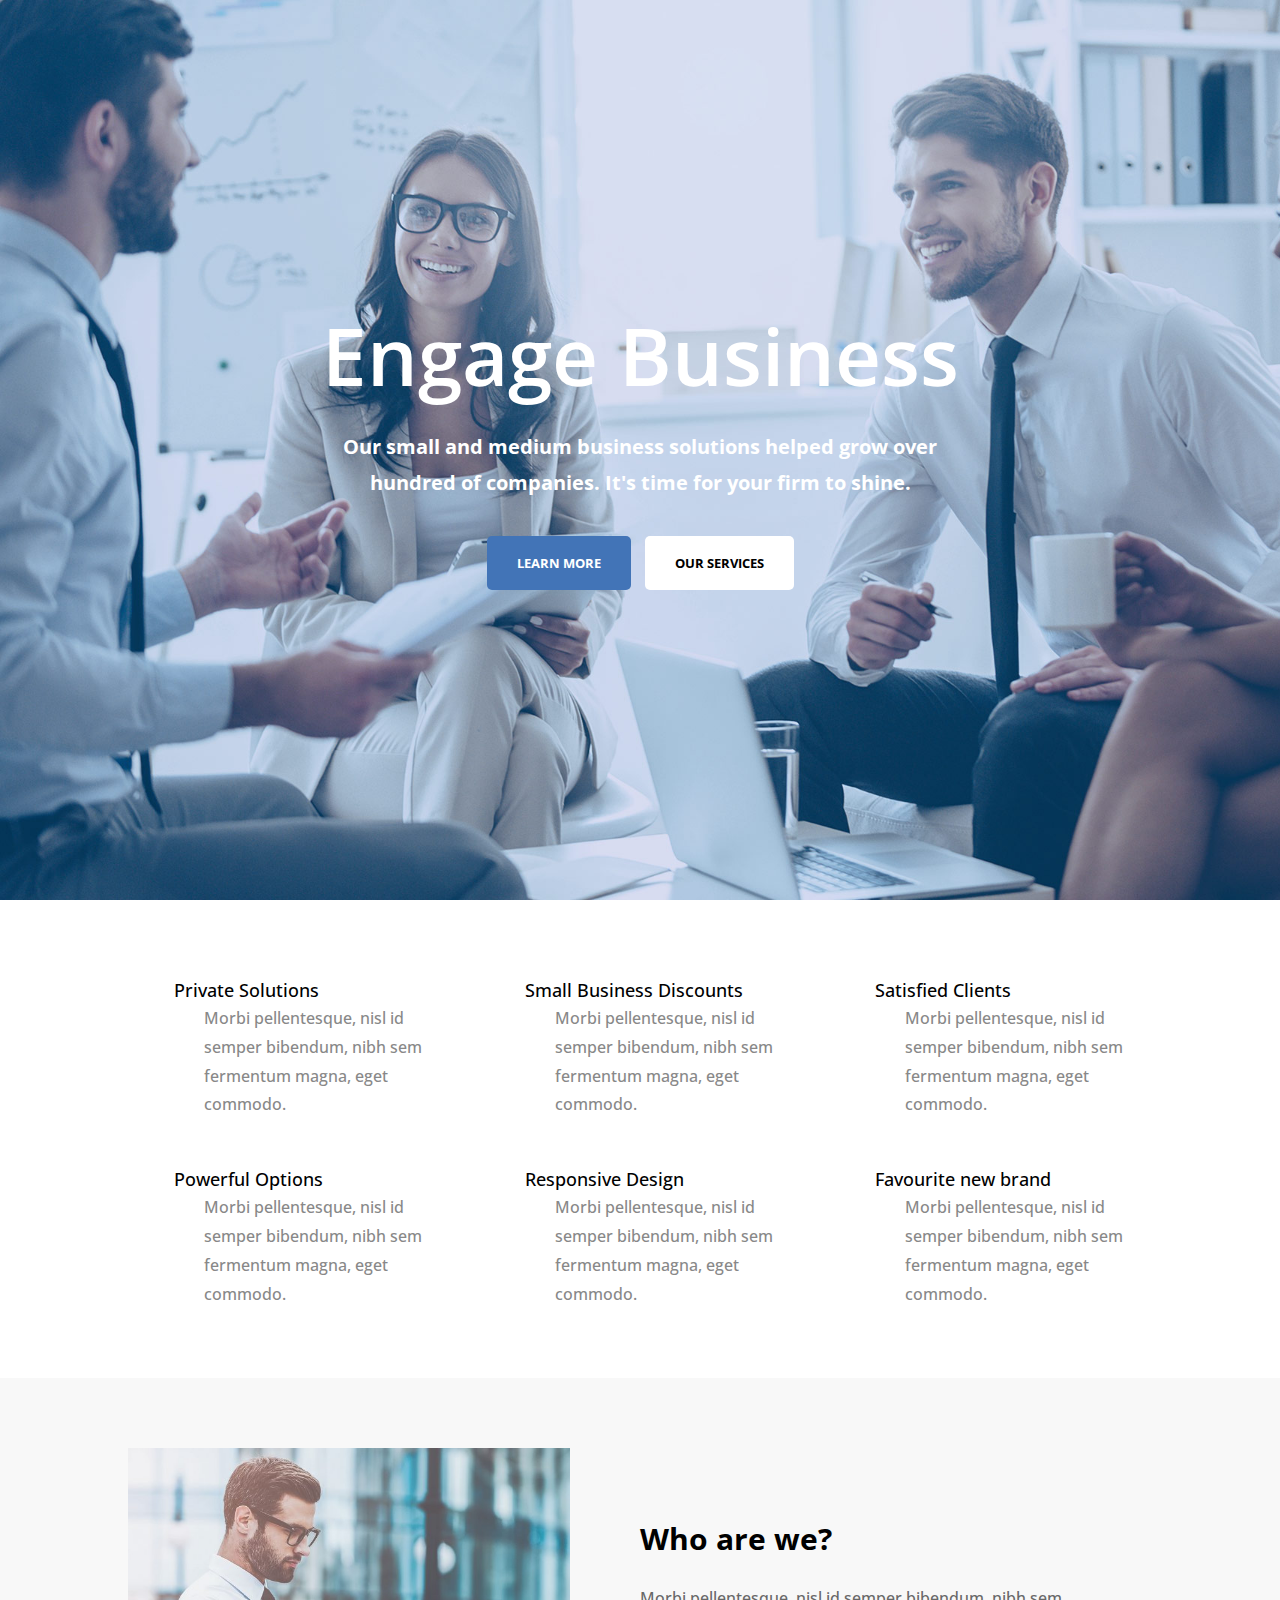
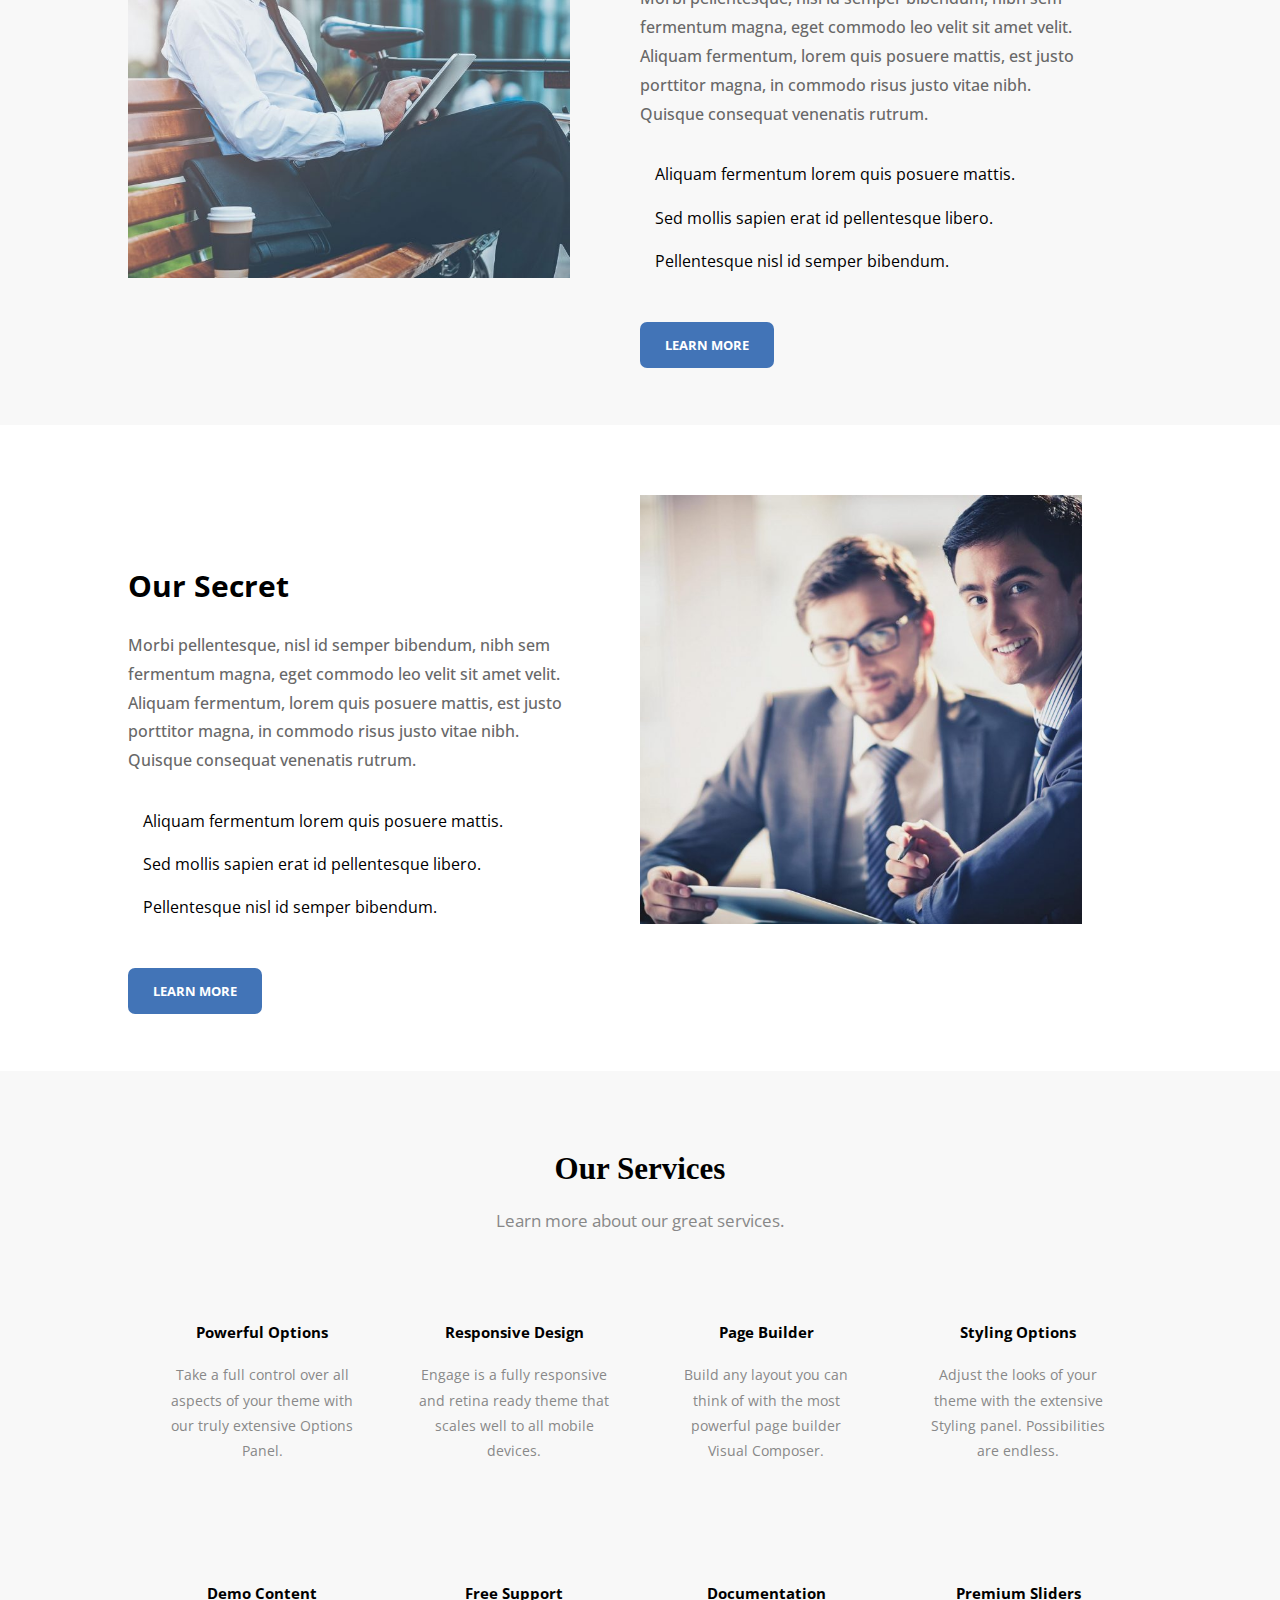
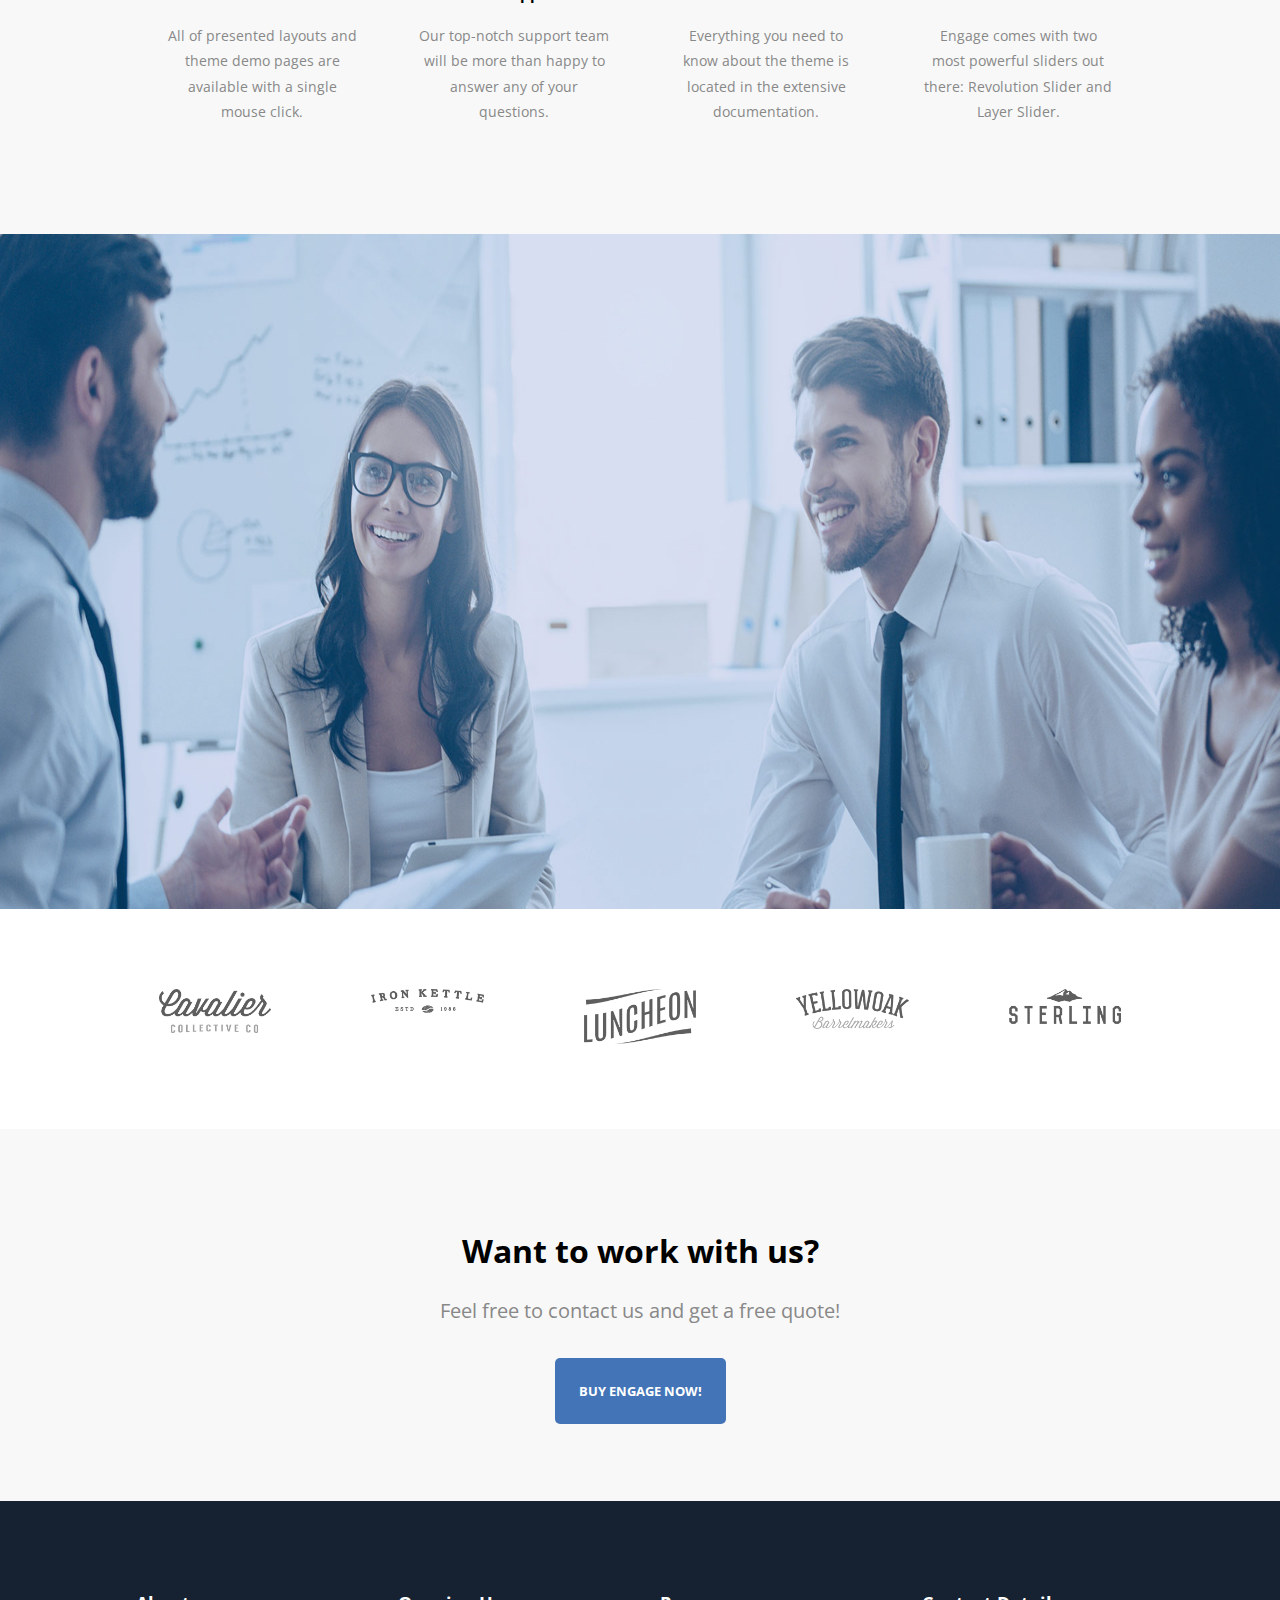
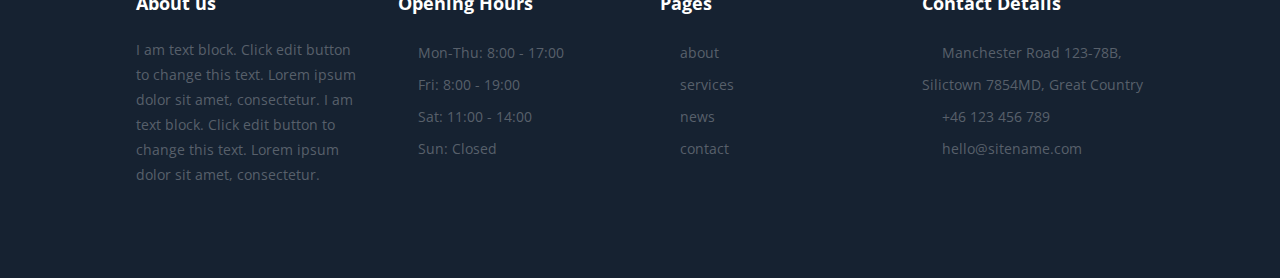
==== index.html @ e0dd8512 "first" ====
<!DOCTYPE html>
<html lang="en">

<head>
    <title>Engage Business</title>
    <meta charset="UTF-8">
    <meta http-equiv="X-UA-Compatible" content="IE=edge">
    <meta name="viewport" content="width=device-width, initial-scale=1.0">
    <meta name="keywords" content="">
    <meta name="description" content="">
    <link rel="shortcut icon" href="img/cropped-favicon-192x192.png" type="image/x-icon">
    <link rel="stylesheet" href="https://pro.fontawesome.com/releases/v5.10.0/css/all.css"
        integrity="sha384-AYmEC3Yw5cVb3ZcuHtOA93w35dYTsvhLPVnYs9eStHfGJvOvKxVfELGroGkvsg+p" crossorigin="anonymous" />
    <link rel="stylesheet" href="Css/main.css">

</head>

<body>

    <!-- Section 1 -->
    <section class="sec-eng">
        <div class="item-eng">
            <h1>Engage Business</h1>
            <p>Our small and medium business solutions helped grow over<br> hundred of companies. It's time for your
                firm to shine.</p>
            <a href="#" class="btn1">LEARN MORE</a>
            <a href="#" class="btn2">OUR SERVICES</a>




            <div class="clr"></div>
        </div>
    </section>

    <!-- Section 2 -->
    <section class="s-icon">
        <div class="p-icon">
            <div class="i-icon">
                <span><i class="fal fa-key"></i>
                    <span>Private Solutions</span>
                    <p>Morbi pellentesque, nisl id semper bibendum, nibh sem fermentum magna, eget commodo.</p>
            </div>

            <div class="i-icon">
                <span><i class="fal fa-thumbs-up"></i></span>
                <span>Small Business Discounts</span>
                <p>Morbi pellentesque, nisl id semper bibendum, nibh sem fermentum magna, eget commodo.</p>
            </div>

            <div class="i-icon">
                <span><i class="fal fa-heart"></i></span>
                <span>Satisfied Clients</span>
                <p>Morbi pellentesque, nisl id semper bibendum, nibh sem fermentum magna, eget commodo.</p>
            </div>
            <div class="i-icon">
                <span><i class="fal fa-sliders-h"></i></span>
                <span>Powerful Options</span>

                <p>Morbi pellentesque, nisl id semper bibendum, nibh sem fermentum magna, eget commodo.</p>
            </div>
            <div class="i-icon">
                <span><i class="fal fa-desktop"></i></i></span>
                <span>Responsive Design</span>
                <p>Morbi pellentesque, nisl id semper bibendum, nibh sem fermentum magna, eget commodo.</p>
            </div>
            <div class="i-icon">
                <span><i class="fal fa-star"></i></span>
                <span>Favourite new brand</span>
                <p>Morbi pellentesque, nisl id semper bibendum, nibh sem fermentum magna, eget commodo.</p>

            </div>


            <div class="clr"></div>
        </div>
    </section>

    <!-- Section 3 -->
    <section class="s-who">
        <div class="p-who">
            <div class="i-who">
                <img src="img/2.jpg" alt="">
            </div>

            <div class="i-who">
                <h2>Who are we?</h2>
                <p>Morbi pellentesque, nisl id semper bibendum, nibh sem fermentum magna, eget commodo leo velit sit
                    amet velit. Aliquam fermentum, lorem quis posuere mattis, est justo porttitor magna, in commodo
                    risus justo vitae nibh. Quisque consequat venenatis rutrum.</p>
                <ul class="list">
                    <li> <i class="fas fa-check"></i>Aliquam fermentum lorem quis posuere mattis.</li>
                    <li><i class="fas fa-check"></i>Sed mollis sapien erat id pellentesque libero.</li>
                    <li><i class="fas fa-check"></i>Pellentesque nisl id semper bibendum.</li>
                </ul>
                <a href="#">LEARN MORE</a>
            </div>
            <div class="clr"></div>
        </div>
    </section>

    <!-- Section 4 -->
    <section class="s-whos">
        <div class="p-whos">
            <div class="i-whos">
                <img src="img/3.jpg" alt="">
            </div>

            <div class="i-whos">
                <h2>Our Secret</h2>
                <p>Morbi pellentesque, nisl id semper bibendum, nibh sem fermentum magna, eget commodo leo velit sit
                    amet velit. Aliquam fermentum, lorem quis posuere mattis, est justo porttitor magna, in commodo
                    risus justo vitae nibh. Quisque consequat venenatis rutrum.</p>
                <ul class="list">
                    <li> <i class="fas fa-check"></i>Aliquam fermentum lorem quis posuere mattis.</li>
                    <li><i class="fas fa-check"></i>Sed mollis sapien erat id pellentesque libero.</li>
                    <li><i class="fas fa-check"></i>Pellentesque nisl id semper bibendum.</li>
                </ul>
                <a href="#">LEARN MORE</a>
            </div>
            <div class="clr"></div>
        </div>
    </section>

    <!-- Section 5 -->
    <section class="our">
        <div class="p-our">
            <i class="fal fa-star"></i>
            <h2>Our Services</h2>
            <p>Learn more about our great services.</p>
        </div>
        <div class="p-our-2">
            <div class="i-our">
                <i class="fal fa-sliders-h"></i>
                <h3>Powerful Options</h3>
                <p>Take a full control over all aspects of your theme with our truly extensive Options Panel.</p>
            </div>
            <div class="i-our">
                <i class="fal fa-desktop"></i>
                <h3>Responsive Design</h3>
                <p>Engage is a fully responsive and retina ready theme that scales well to all mobile devices.</p>
            </div>
            <div class="i-our">
                <i class="fal fa-pencil-alt"></i>
                <h3>Page Builder</h3>
                <p>Build any layout you can think of with the most powerful page builder Visual Composer.</p>
            </div>
            <div class="i-our">
                <i class="fal fa-gem"></i>
                <h3>Styling Options</h3>

                <p>Adjust the looks of your theme with the extensive Styling panel. Possibilities are endless.</p>
            </div>
            <div class="i-our">
                <i class="fal fa-microphone"></i>
                <h3>Demo Content</h3>
                <p>All of presented layouts and theme demo pages are available with a single mouse click.</p>
            </div>
            <div class="i-our">
                <i class="fal fa-comment"></i>
                <h3>Free Support</h3>
                <p>Our top-notch support team will be more than happy to answer any of your questions.</p>
            </div>
            <div class="i-our">
                <i class="fal fa-file-alt"></i>
                <h3>Documentation</h3>
                <p>Everything you need to know about the theme is located in the extensive documentation.</p>
            </div>
            <div class="i-our">
                <i class="fal fa-camera"></i>
                <h3>Premium Sliders</h3>
                <p>Engage comes with two most powerful sliders out there: Revolution Slider and Layer Slider.</p>
            </div>
            <div class="clr"></div>
        </div>
    </section>

    <!-- Section 6 -->
    <section class="background">

    </section>

    <!-- Section 7 -->
    <section class="s-photo">
        <div class="p-photo">
            <div class="i-photo">
                <img src="img/logo_01.png" alt="">
            </div>

            <div class="i-photo">
                <img src="img/logo_02.png" alt="">
            </div>

            <div class="i-photo">
                <img src="img/logo_03.png" alt="">
            </div>

            <div class="i-photo">
                <img src="img/logo_04.png" alt="">
            </div>

            <div class="i-photo">
                <img src="img/logo_05.png" alt="">

            </div>
            <div class="clr"></div>
        </div>
    </section>

    <!-- Section 8 -->
    <section class="want">
        <div class="p-want">



            <div class="i-want">
                <h2>Want to work with us?</h2>
                <p>Feel free to contact us and get a free quote!</p>
                <a href="#">BUY ENGAGE NOW!</a>
            </div>
            <div class="clr"></div>
        </div>


    </section>

    <!-- footer Section 9 -->
    <footer class="s-end">
        <div class="p-end">

            <div class="i-end">
                <h2>About us</h2>
                <p>I am text block. Click edit button to change this text. Lorem ipsum dolor sit amet, consectetur. I am
                    text block. Click edit button to change this text. Lorem ipsum dolor sit amet, consectetur.</p>
            </div>

            <div class="i-end">
                <h2>Opening Hours</h2>
                <ul>
                    <li><i class="far fa-greater-than"></i>Mon-Thu: 8:00 - 17:00</li>
                    <li><i class="far fa-greater-than"></i>Fri: 8:00 - 19:00</li>
                    <li><i class="far fa-greater-than"></i>Sat: 11:00 - 14:00</li>
                    <li><i class="far fa-greater-than"></i>Sun: Closed</li>
                </ul>
            </div>

            <div class="i-end">
                <h2>Pages</h2>
                <ul>
                    <li><i class="far fa-greater-than"></i>about</li>
                    <li><i class="far fa-greater-than"></i>services</li>
                    <li><i class="far fa-greater-than"></i>news</li>
                    <li><i class="far fa-greater-than"></i>contact</li>

                </ul>

            </div>

            <div class="i-end">
                <h2>Contact Details</h2>
                <ul>
                    <li><i class="fas fa-map-marker-alt"></i>Manchester Road 123-78B, Silictown 7854MD, Great Country
                    </li>
                    <li><i class="fas fa-phone-alt"></i>+46 123 456 789</li>
                    <li><i class="far fa-envelope"></i>hello@sitename.com</li>
                </ul>
            </div>





            <div class="clr"></div>
        </div>
    </footer>



</body>

</html>
---- Css/main.css ----
@import url('https://fonts.googleapis.com/css2?family=Open+Sans:ital,wght@0,300;0,400;0,500;0,600;0,700;0,800;1,300;1,400;1,500;1,600;1,700;1,800&display=swap');

/* Start Basic */

*{
    margin: 0;
    padding: 0;
    box-sizing: border-box;
    font-family: 'Open Sans',arial;
}

img{
    max-width: 100%;
}

.clr
{
    clear: both;
}

/* Start Section 1*/

.sec-eng{
    background-image: url('../img/1.jpg');
    background-size: cover;
    height: 100vh;
    overflow: hidden;

}

.sec-eng .item-eng{
    
    width: 50%;
    margin: auto;
    text-align: center;
    color: rgb(255, 255, 255);
    margin-top: 300px;
 

}

.sec-eng .item-eng h1{
    font-size: 80px;
    margin: 20px 0;
    font-weight: 600;

}

.sec-eng .item-eng p{
    font-size: 20px;
    font-weight: 700;
    margin-bottom: 50px;
    line-height: 1.8;
}

.sec-eng .item-eng a{
    background-color: #4274b7;
    padding: 18px 30px;
    text-decoration: none;
    border-radius: 5px;
    color: #fff;
    font-size: small;
    font-weight: 700;
    transition: 0.8s;
}



.sec-eng .item-eng .btn1:hover{
    background-color: #fff;
    color: black;
    font-weight: 600;
}
.sec-eng .item-eng .btn2{
    color: black;
    margin-left: 10px;
    background-color: #fff;
}

@media (max-width:768px){
   .sec-eng{
    
        background-size : 100% 150%;
       background-repeat: no-repeat;
        background-position: top;
        height: 30vh;
        width: 100%;
        overflow: hidden;
        
      
    
    }
    
    .sec-eng .item-eng{
        
        width: 100%;
        margin-top: 70px;
        text-align: center;
        color: rgb(255, 255, 255);
        padding: 20px;
       
       
    
    }
    
    .sec-eng .item-eng h1{
        font-size: 35px;
        margin-top: 53px;
        margin-bottom: 5px;
    }
       
    

    
    .sec-eng .item-eng p{
        font-size: 15px;
        margin-bottom: 19px;
        
        
    }
    
    .sec-eng .item-eng a{
     
        padding: 14px 20px;
        color: #fff;
        font-size: 10px;
       
    }
    
    
    

    .sec-eng .item-eng .btn2{
        color: black;
        margin-left: 10px;
        background-color: #fff;
    }
}


@media (max-width:600px){

    .sec-eng{
    
        background-size: 100% 150%;
        height: 30vh;
        width: 100%;
        padding: 0;
        overflow: hidden;
    
    }
    
    .sec-eng .item-eng{
        
        width: 100%;
        margin-top: 94px;
        text-align: center;
        color: rgb(255, 255, 255);
        padding: 0;
       
    
    }
    
    .sec-eng .item-eng h1{
        font-size: 20px;
        margin-top: 40px;
        margin-bottom: 10px;
       
    
    }
    
    .sec-eng .item-eng p{
        font-size: 8px;
        margin-bottom: 5px;
        
        
    }
    
    .sec-eng .item-eng a{
     
        padding: 7px 7px;
        color: #fff;
        font-size: 8px;
       
    }
    
    
    

    .sec-eng .item-eng .btn2{
        color: black;
        margin-left: 4px;
        background-color: #fff;
    }
}



/* Start Section 2*/



.s-icon .p-icon{
    width: 90%;
    margin: auto;
    padding: 50px;
}
.s-icon .p-icon .i-icon{
    float: left;
    width: 33.33%;
    padding: 20px;
}

.s-icon .p-icon .i-icon i{
    font-size: 25px;
    margin: 20px;
}

.s-icon .p-icon .i-icon span{
    font-weight: 500;
    font-size: 18px;
}

.s-icon .p-icon .i-icon p{
    margin-left: 70px;
    line-height: 1.8;
    font-size: 16px;
    font-weight: 500;
    color: #888;
}



@media (max-width:768px){
    .s-icon .p-icon{
        width: 80%;
        margin: auto;
        padding: 20px;
    }
    .s-icon .p-icon .i-icon{
        float: left;
        width: 50%;
        padding-right: 22px;
    }
    
    .s-icon .p-icon .i-icon i{
        font-size: 23px;
        margin: 20px;
    }
    
    .s-icon .p-icon .i-icon span{
        font-weight: 500;
        font-size: 14px;
    }
    
    .s-icon .p-icon .i-icon p{
    margin-left: 70px;
    line-height: 1.8;
    font-size: 16px;
    font-weight: 500;
    color: #888;
    }

}

@media (max-width:600px){



    .s-icon .p-icon{
        width: 100%;
        padding: 10px;
    }
    .s-icon .p-icon .i-icon{
        width: 100%;
       
      
    }

    .s-icon .p-icon .i-icon span{
        font-size: 14px;
       
    }


.s-icon .p-icon .i-icon p{
    font-size: 16px;
    
}
  


}



  
               
   

/* Start Section 3 */

.s-who{
    background-color: #f8f8f8;
   font-weight: 400;
}

.s-who .p-who{
    width: 80%;
    margin: auto;
   
}

.s-who .p-who .i-who{
    float: left;
    width: 50%;
    padding: 70px 70px 70px 0;
}

.s-who .p-who .i-who h2{
    margin-top: 70px;
    font-size: 30px;
}

.s-who .p-who .i-who p{
    color: #686868;
    margin: 25px 0;
    line-height: 1.8;
    font-weight: 500;

}

.s-who .p-who .i-who .list { 
    list-style: none;
    margin: 2px 0 50px 3px;
    font-size: 16px;
    line-height: 2.7;

    
}

.s-who .p-who .i-who  li i{
    color: #4274b7;
    margin-right: 12px;
    font-weight: 700;
}

.s-who .p-who .i-who a{
    background-color: #4274b7;
    padding: 14px 25px;
    text-decoration: none;
    border-radius: 7px;
    color: #fff;
    font-size: 13px;
    font-weight: 700;
    transition: 0.9s;
}

.s-who .p-who .i-who a:hover{
    background-color: rgba(0, 0, 0, 0.836);
}


@media (max-width:768px){
 
    
    .s-who .p-who .i-who{
        float: left;
        width: 100%;
        padding: 20px;
    }
    
    .s-who .p-who .i-who h2{
        margin-top: 10px;
        font-size: 25px;
    }
    
   
    
 
    
 

}


@media (max-width:600px){
    
    
    
    .s-who .p-who{
        width: 100%;
        padding: 20px;
    }
    
    .s-who .p-who .i-who{
        width: 100%;
        padding: 10px ;
        margin-bottom: 20px;
    }


    .s-who .p-who .i-who .list{
        line-height: 1.9;
        font-size: 12px;
        
    }
}

 /* Start Section 4 */

 .s-whos{

   font-weight: 400;
}

.s-whos .p-whos{
    width: 80%;
    margin: auto;
   
}

.s-whos .p-whos .i-whos{
    float: right;
    width: 50%;
    padding: 70px 70px 70px 0;
}

.s-whos .p-whos .i-whos h2{
    margin-top: 70px;
    font-size: 30px;
}

.s-whos .p-whos .i-whos p{
    color: #686868;
    margin: 25px 0;
    line-height: 1.8;
    font-weight: 500;

}

.s-whos .p-whos .i-whos .list { 
    list-style: none;
    margin: 2px 0 50px 3px;
    font-size: 16px;
    line-height: 2.7;

    
}

.s-whos .p-whos .i-whos  li i{
    color: #4274b7;
    margin-right: 12px;
    font-weight: 700;
}

.s-whos .p-whos .i-whos a{
    background-color: #4274b7;
    padding: 14px 25px;
    text-decoration: none;
    border-radius: 7px;
    color: #fff;
    font-size: 13px;
    font-weight: 700;
    transition: 0.9s;
}

.s-whos .p-whos .i-whos a:hover{
    background-color: rgba(0, 0, 0, 0.836);
}

@media (max-width:768px){
    .s-whos .p-whos .i-whos{
        float: left;
        width: 100%;
        padding: 20px;
    }
    
    .s-whos .p-whos .i-whos h2{
        margin-top: 10px;
        font-size: 25px;
    }
    

}


@media (max-width:600px){
    
    
    
    .s-who .p-whos{
        width: 100%;
        padding: 20px;
    }
    
    .s-whos .p-whos .i-whos{
        width: 100%;
        padding: 1px ;
        margin-bottom: 20px;
  
    }


    .s-whos .p-whos .i-whos .list li{
        line-height: 1.9;
        font-size: 11px;
        
    }
}




/* Start Section 5 */
.our{
    background-color:#f8f8f8 ;
    padding: 80px;
    font-family: 'Open Sans',arial;
}
.our .p-our{
   width: 80%;
   margin: auto;
   text-align: center;
  
}
.our .p-our i{
    color: #4274b7;
    font-size: 40px;
    margin-bottom: 22px;

}
.our .p-our h2{
   margin-bottom: 22px;
   font-family: "Roboto";
   font-size: 31px;
    
  
}
.our .p-our p{
  
    color: #888;
    font-size: 17px;
}
.our .p-our-2{

    width: 90%;
    margin: auto;
   
}
.our .p-our-2 .i-our{
 width: 25%;
 float: left;
 padding:30px;
 text-align: center;
   
}
.our .p-our-2 .i-our i{
   
    line-height: 60px;
    font-size: 24px;
    margin: 20px;
    background-color: #4274b7;
    color: #fff;
    width: 25%;
    border-radius: 50%;
    
}
.our .p-our-2 .i-our h3{
    font-size: 15px;    
    margin-bottom: 20px;
}
.our .p-our-2 .i-our p{
  
    color: #888;
    line-height: 1.8;
    font-size: 14px;
}

    @media (max-width:768px){
   
        .our .p-our-2 .i-our{
            width: 50%;
         }
    }

    @media (max-width:600px){
        .our .p-our-2 .i-our{
           width: 100%;
           padding: 10px 0;
           margin-top: 2px;
        }

        .our .p-our-2 .i-our i{
            line-height: 40px;
            width: 30px;
            font-size: 20px;
            margin: 10px;
            background-color: #4274b7;
            color: #fff;
            border-radius: 100%;
        }

    }
    




/* Start Section 6 */

.background{

    height: 75vh;
    background-image: url('../img/1.jpg');
    background-size:100% 150%;
   
    
}


@media (max-width:768px){
    .background{

        height: 50vh;
        
      
        
    }

}

@media (max-width:600px){
    .background{

        height: 30vh;

        
        
        
    }

}


/* Start Section 7 */
.s-photo{
 
    padding: 50px;
    width: 100%;
    margin: auto;
  
}
.s-photo .p-photo{
width: 90%;
margin: auto;
}


.s-photo .p-photo .i-photo{
    float: left;
    width: 20%;
    padding: 30px 50px;
    opacity: 0.8;
  
}


@media (max-width:768px){
    .s-photo{
 
     padding: 0;
        width: 100%;
        margin: auto;
      
      
    }
    .s-photo .p-photo{
     width: 90%;
     margin: auto;
     margin-left: 45px;
  
    }
    
    
    .s-photo .p-photo .i-photo{
        float: left;
        width: 100%;
        padding: 30px;
       
        opacity: 0.8;
        text-align: center
      
    }

}

@media (max-width:600px){

  
         
       
    .s-photo .p-photo{

        width: 90%;
        margin: auto;
        margin-left: 0;
        padding: 10px;
       }
      
     
  
       
       
       .s-photo .p-photo .i-photo{
        float: left;
        width: 100%;
        padding: 40px;
        margin-left: 20px;
       
        opacity: 0.8;
        text-align: center

       }
        
         
       
}


/* Start Section 8 */

.want{
    background-color:#f8f8f8 ;
    font-family: 'Open Sans',arial;
    padding: 80px;
}
.want .p-want{
    width: 50%;
    margin: auto;
    text-align: center;
}

.want .p-want .i-want{
    width: 100%;
    float: left;
    padding: 20px;

}

.want .p-want .i-want h2{
    font-size: 32px;
    margin-bottom: 25px;
}
.want .p-want .i-want p{
    margin-bottom: 55px;
    color: #888;
    font-size: 20px;
}

.want .p-want .i-want a{
    background-color: #4274b7;
    padding: 24px 24px;
    text-decoration: none;
    border-radius: 5px;
    color: #fff;
    font-size: small;
    font-weight: 700;
    transition: 0.8s;
    
}

.want .p-want .i-want a:hover{
    background-color: rgba(0, 0, 0, 0.836);
    
}


@media (max-width:768px){
   

}

@media (max-width:600px){
    .want{
        background-color:#f8f8f8 ;
        font-family: 'Open Sans',arial;
    
    }
    .want .p-want{
        width: 100%;
        margin: auto;
        text-align: center;
        padding: 10px 10px 10px 10px;
    }
    
    .want .p-want .i-want{
        width: 100%;
        float: left;
        padding: 1px;
    
    }

}


/* Start Footer Section 9 */

.s-end{
    background-color: #162231;
    padding: 70px;
    font-family: 'Open Sans',arial;

}

.s-end .p-end{
    margin: auto;
    width: 92%;
    
}

.s-end .p-end .i-end{
    float: left;
    width: 25%;
    padding: 20px;

}

.s-end .p-end .i-end h2{
    color: #fff;
    margin-bottom: 22px;
    font-size: 18px;

}
.s-end .p-end .i-end p{
    line-height: 1.8;
    color: #58606b;
    font-size: 14px;
}

.s-end .p-end .i-end li{
    list-style: none;
    line-height: 2.3;
    font-size: 14px;
    color: #58606b;


}

.s-end .p-end .i-end i{
    padding: 0px 10px;
    font-size: 13px;
}

@media (max-width:768px){
    .s-end .p-end .i-end{
        float: left;
        width: 100%;
        padding: 20px;
    
    }

    .s-end .p-end .i-end li{
        list-style: none;
        line-height: 2.5;
        font-size: 12px;
        color: #58606b;
    
    
    }

}

@media (max-width:600px){
   
    .s-end .p-end .i-end{
        float: left;
        width: 100%;
        padding: 20px;
    
    }

    .s-end .p-end .i-end li{
        list-style: none;
        line-height: 2.5;
        font-size: 12px;
        color: #58606b;
    
    
    }

   
}
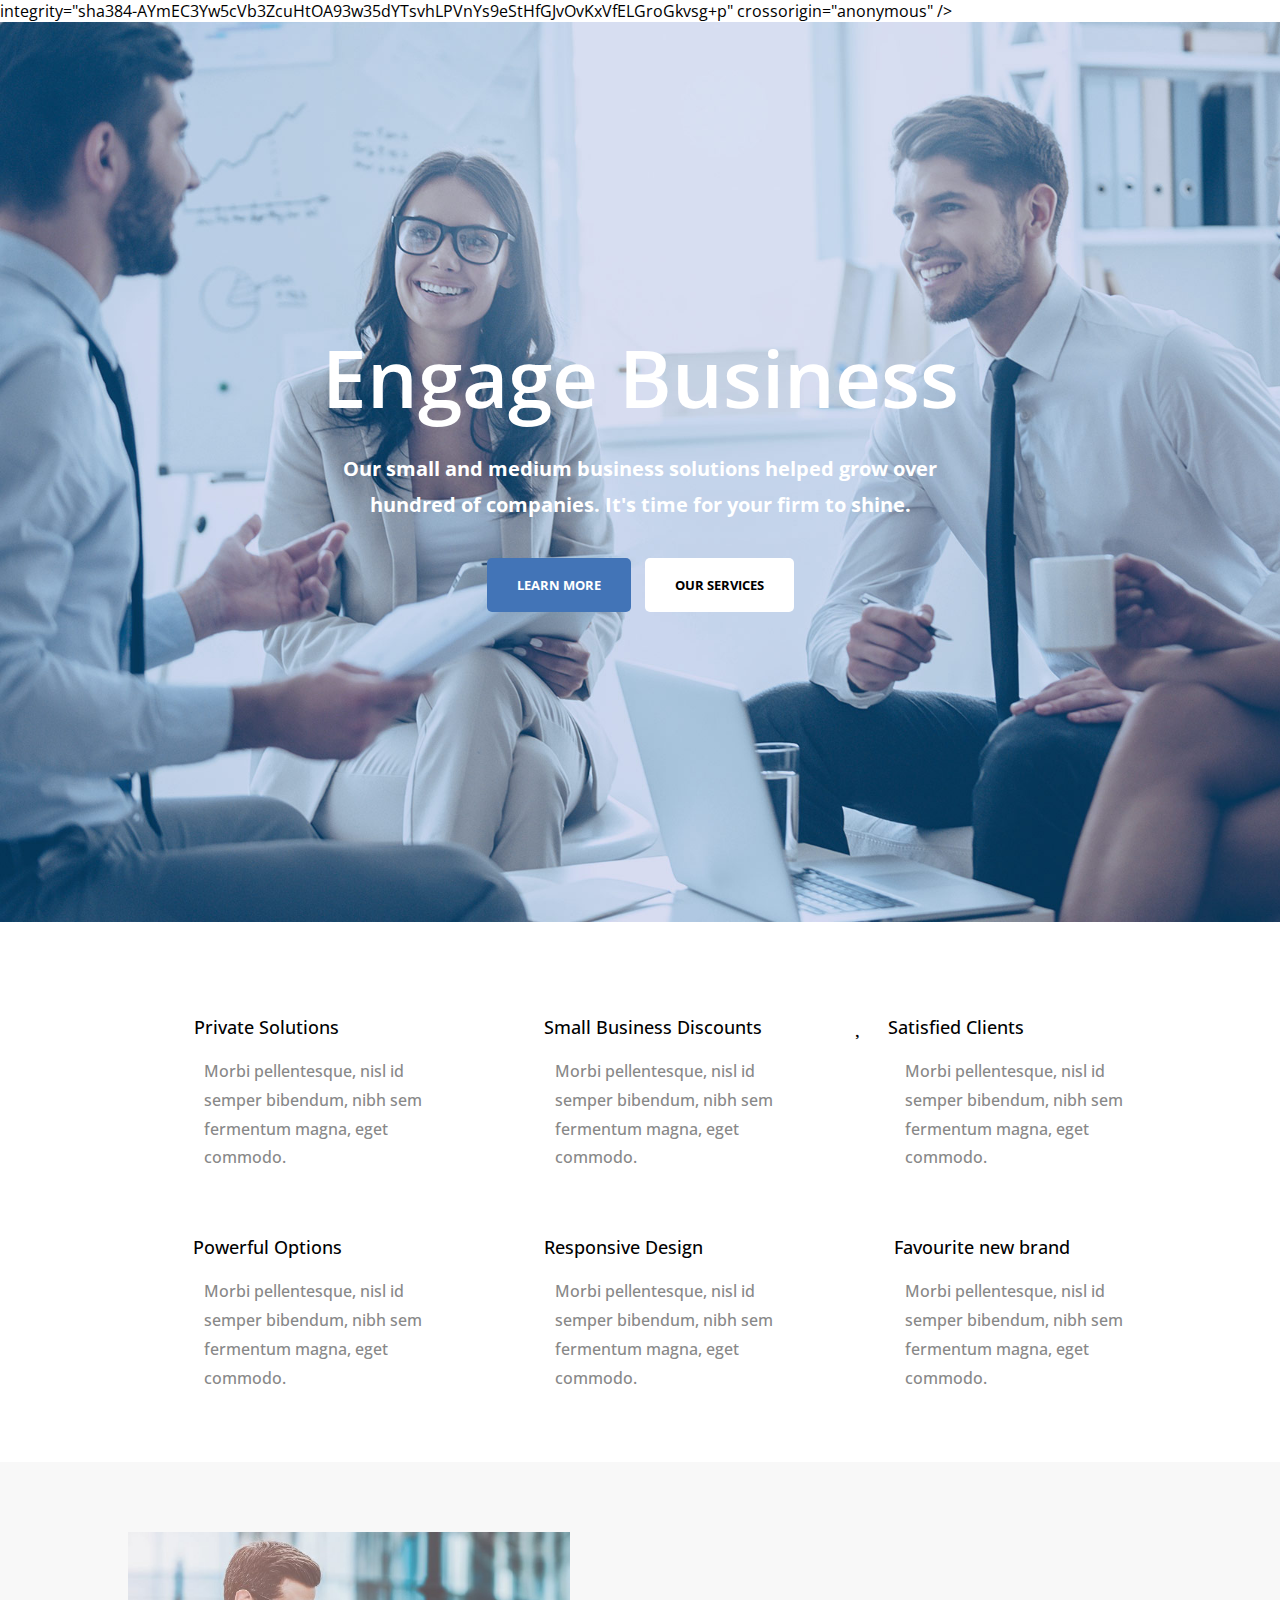
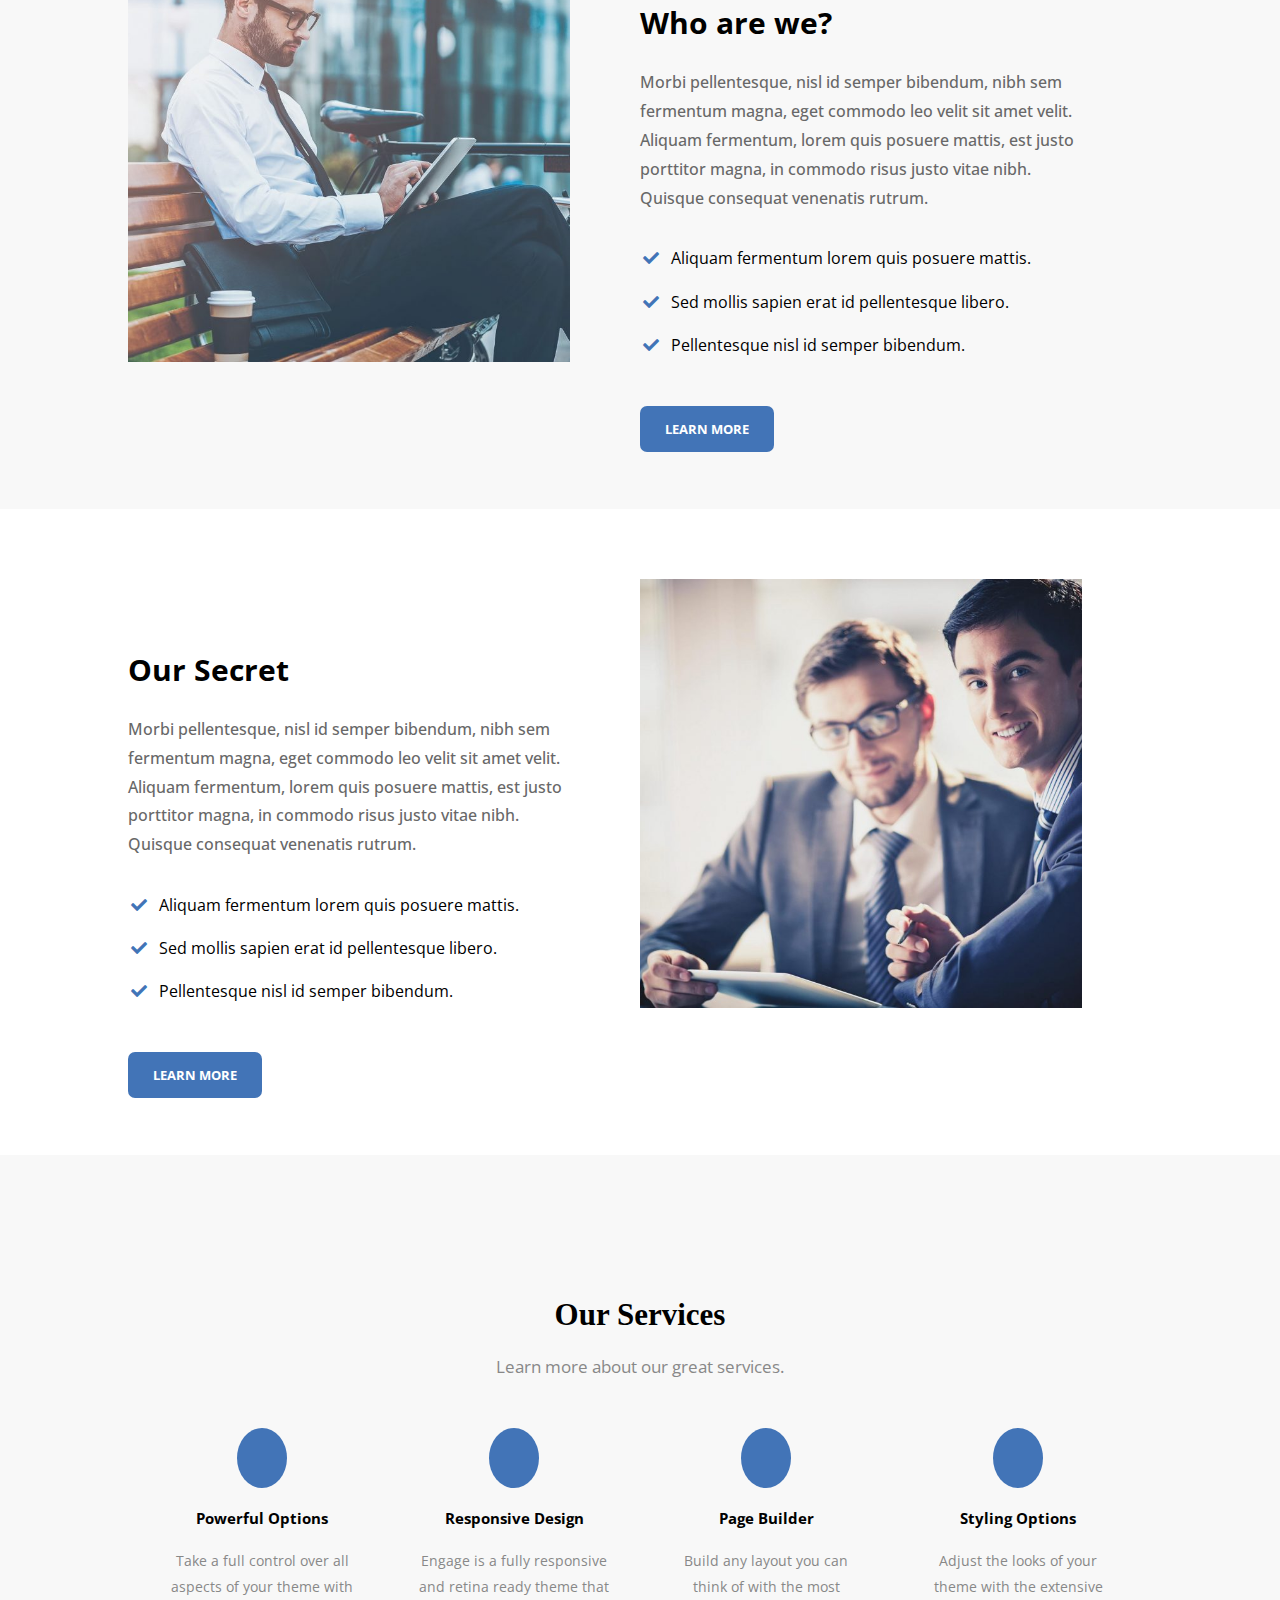
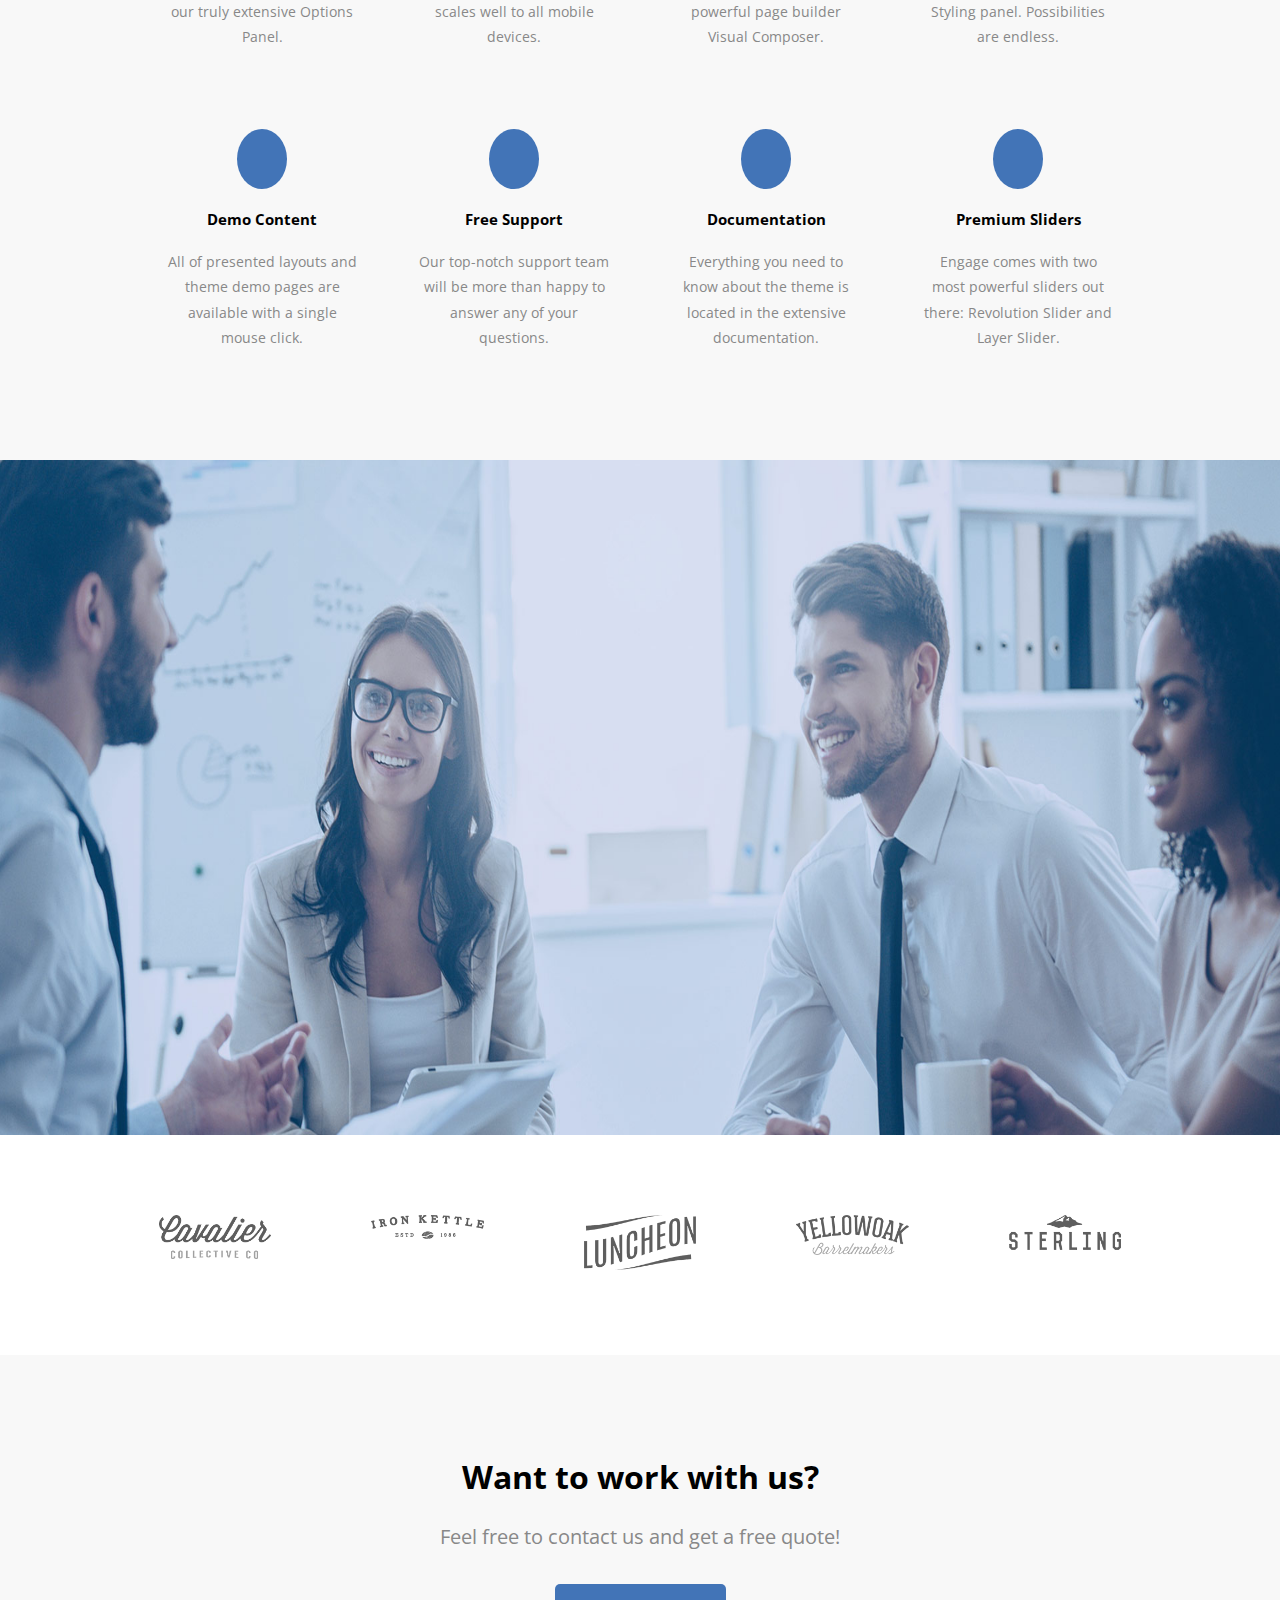
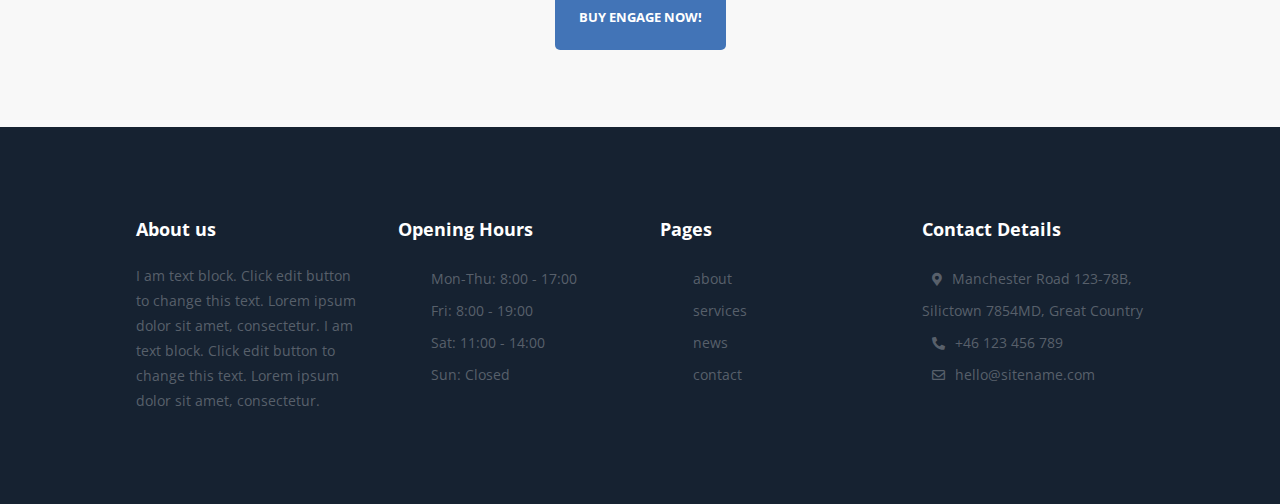
==== commit 6ec8e474: "Font" ====
--- a/index.html
+++ b/index.html
@@ -9,7 +9,8 @@
     <meta name="keywords" content="">
     <meta name="description" content="">
     <link rel="shortcut icon" href="img/cropped-favicon-192x192.png" type="image/x-icon">
-    <link rel="stylesheet" href="https://pro.fontawesome.com/releases/v5.10.0/css/all.css"
+    <!-- <link rel="stylesheet" href="https://pro.fontawesome.com/releases/v5.10.0/css/all.css" -->
+    <link rel="stylesheet" href="https://cdnjs.cloudflare.com/ajax/libs/font-awesome/5.15.4/css/all.min.css">
         integrity="sha384-AYmEC3Yw5cVb3ZcuHtOA93w35dYTsvhLPVnYs9eStHfGJvOvKxVfELGroGkvsg+p" crossorigin="anonymous" />
     <link rel="stylesheet" href="Css/main.css">
 
--- a/Css/main.css
+++ b/Css/main.css
@@ -76,6 +76,22 @@
     margin-left: 10px;
     background-color: #fff;
 }
+@media (max-width:1024px){
+    .sec-eng{
+         height: 70vh;
+     }
+
+    .sec-eng .item-eng{
+        width: 100%;
+        margin-top: 600px;
+    }
+
+     .sec-eng .item-eng h1{
+        font-size: 40px;
+        width: 100%;
+    }
+       
+    }
 
 @media (max-width:768px){
    .sec-eng{
@@ -83,7 +99,7 @@
         background-size : 100% 150%;
        background-repeat: no-repeat;
         background-position: top;
-        height: 30vh;
+        height: 35vh;
         width: 100%;
         overflow: hidden;
         
@@ -94,7 +110,7 @@
     .sec-eng .item-eng{
         
         width: 100%;
-        margin-top: 70px;
+        margin-top: 95px;
         text-align: center;
         color: rgb(255, 255, 255);
         padding: 20px;
@@ -143,7 +159,7 @@
     .sec-eng{
     
         background-size: 100% 150%;
-        height: 30vh;
+        height: 40vh;
         width: 100%;
         padding: 0;
         overflow: hidden;
@@ -153,7 +169,7 @@
     .sec-eng .item-eng{
         
         width: 100%;
-        margin-top: 94px;
+        margin-top: 130px;
         text-align: center;
         color: rgb(255, 255, 255);
         padding: 0;
@@ -192,6 +208,22 @@
         margin-left: 4px;
         background-color: #fff;
     }
+
+@media (min-width:400px) and (max-width:412px){
+    .sec-eng{
+    
+        height: 30vh;
+    
+    }
+}
+
+@media (min-width:390px) and (max-width:400px){
+    .sec-eng{
+    
+        height: 30vh;
+    
+    }
+}
 }
 
 
@@ -562,9 +594,8 @@
     margin: 20px;
     background-color: #4274b7;
     color: #fff;
-    width: 25%;
+    width: 26% !important;
     border-radius: 50%;
-    
 }
 .our .p-our-2 .i-our h3{
     font-size: 15px;    
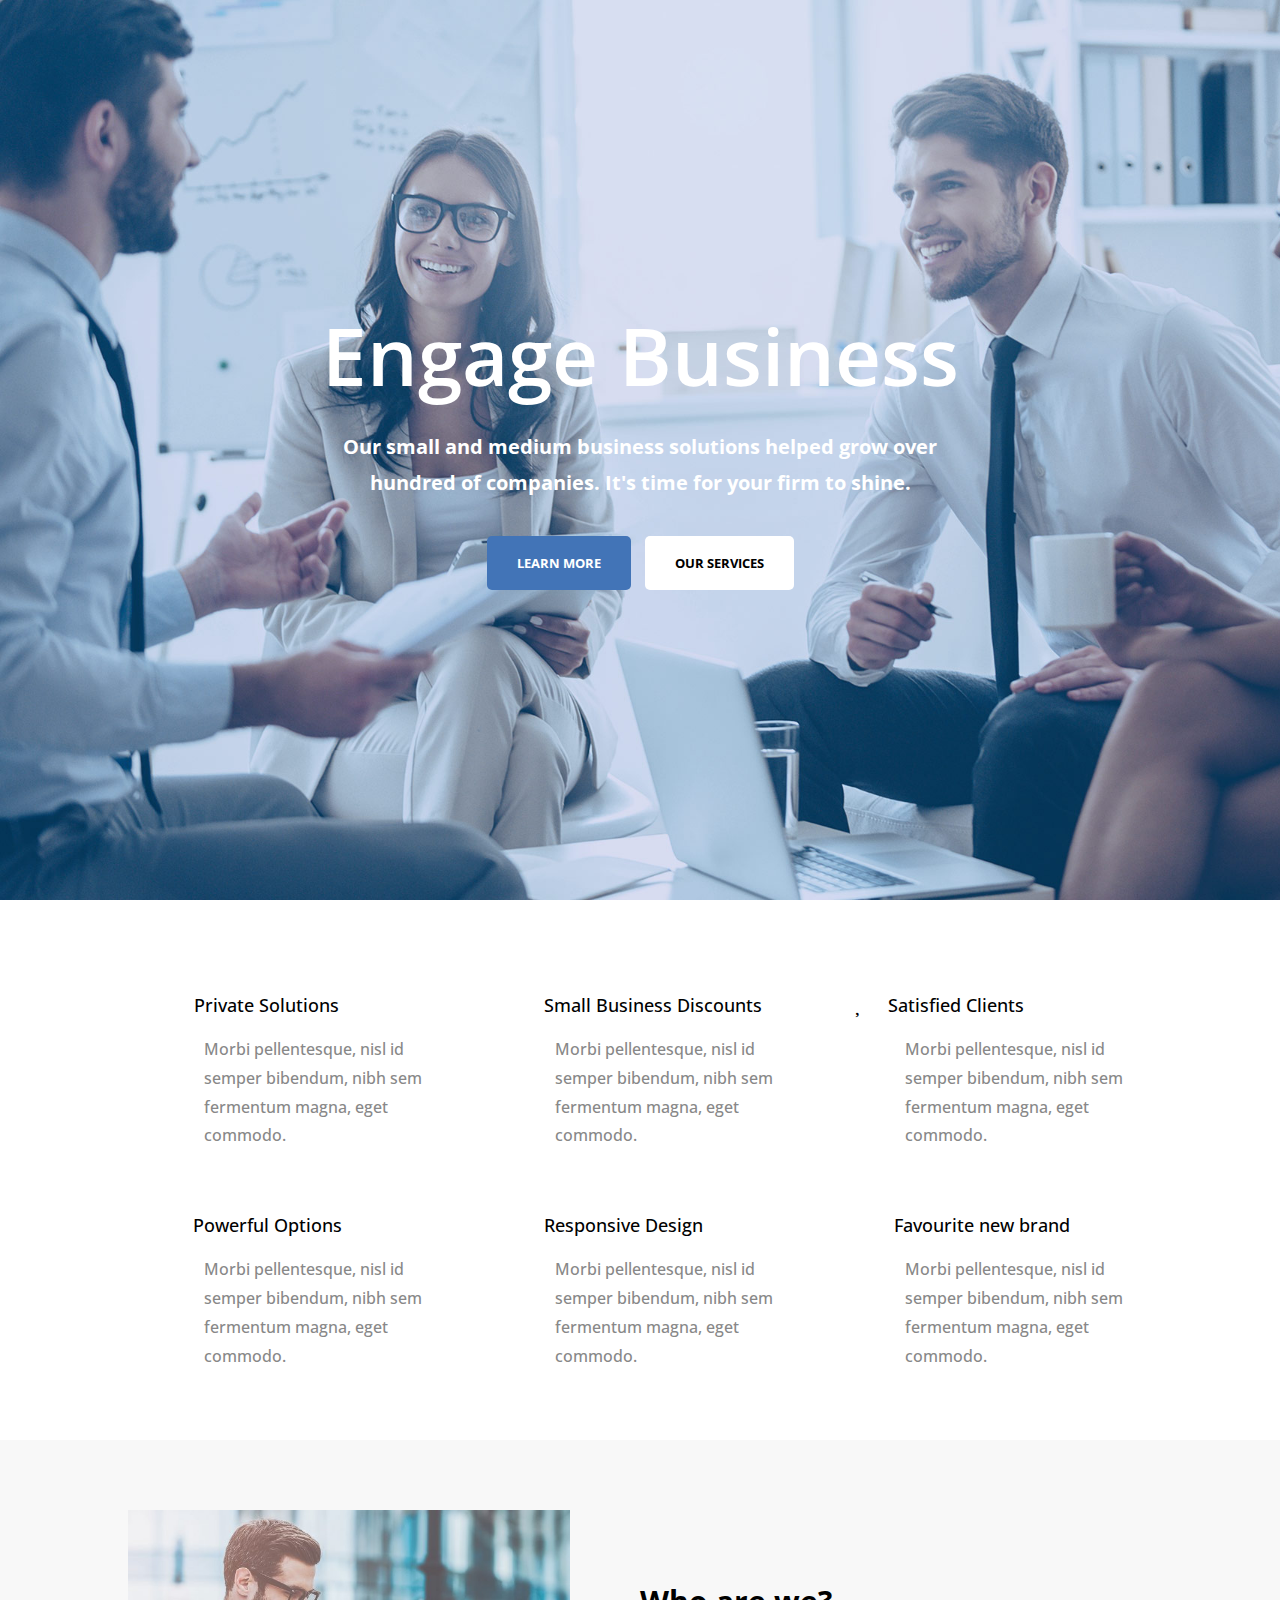
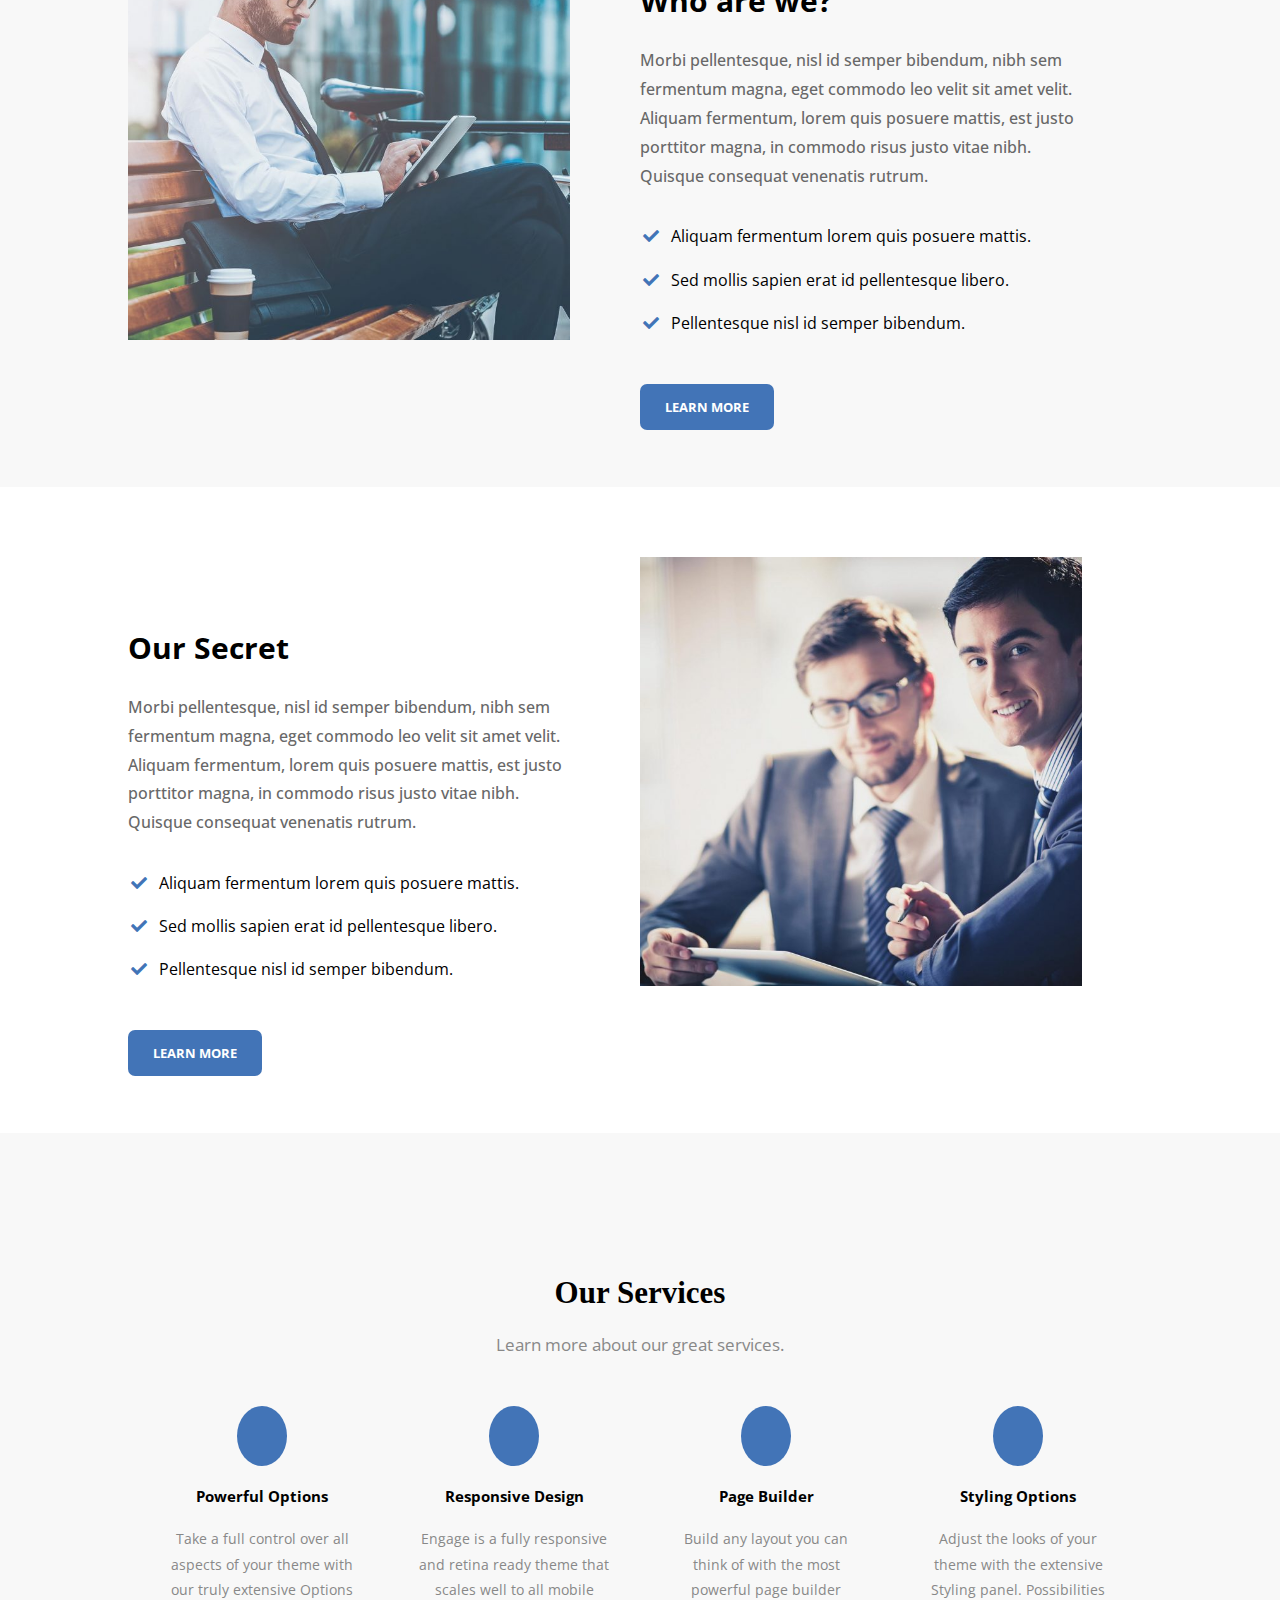
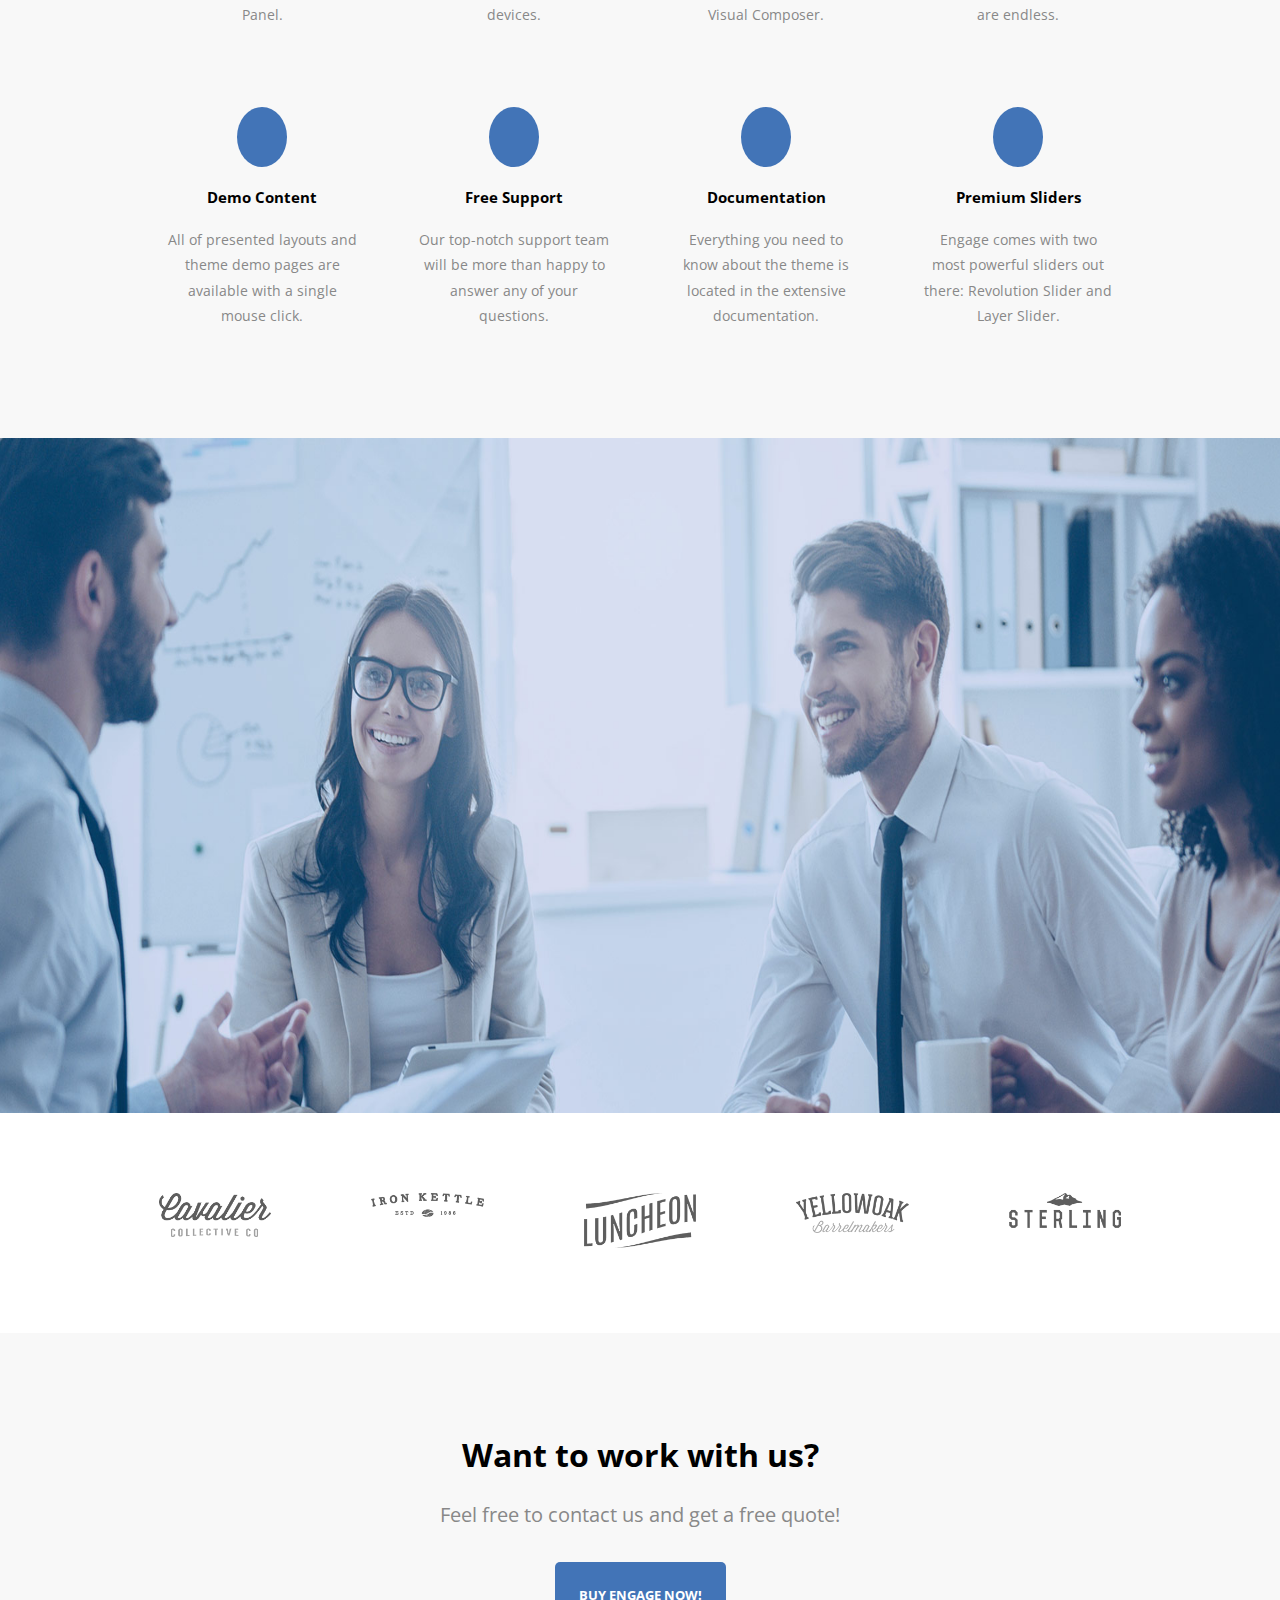
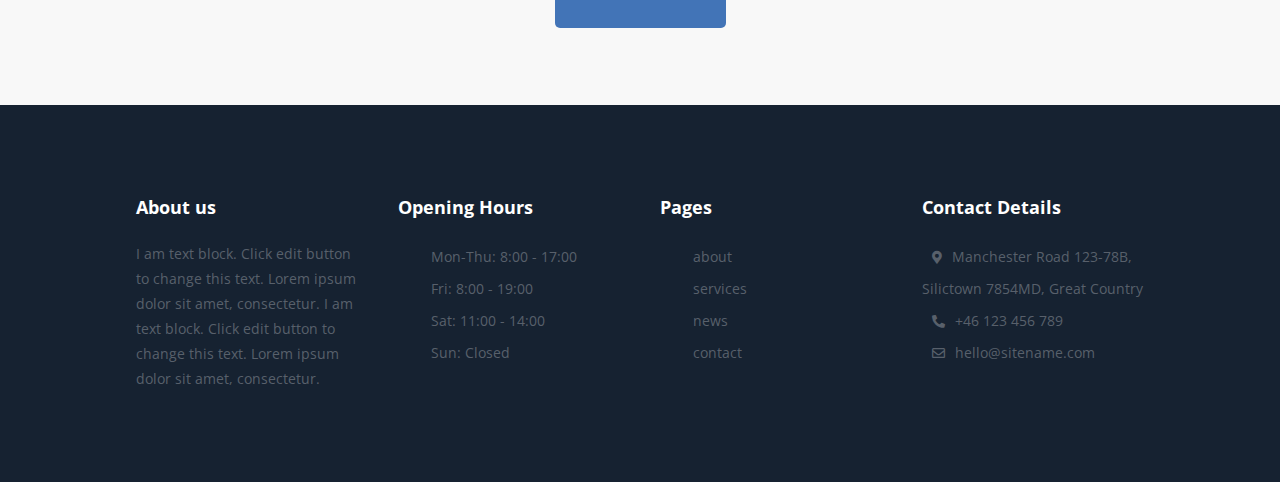
==== commit a41d53dc: "f" ====
--- a/index.html
+++ b/index.html
@@ -9,9 +9,10 @@
     <meta name="keywords" content="">
     <meta name="description" content="">
     <link rel="shortcut icon" href="img/cropped-favicon-192x192.png" type="image/x-icon">
-    <!-- <link rel="stylesheet" href="https://pro.fontawesome.com/releases/v5.10.0/css/all.css" -->
-    <link rel="stylesheet" href="https://cdnjs.cloudflare.com/ajax/libs/font-awesome/5.15.4/css/all.min.css">
+    <link rel="stylesheet" href="https://pro.fontawesome.com/releases/v5.10.0/css/all.css"
         integrity="sha384-AYmEC3Yw5cVb3ZcuHtOA93w35dYTsvhLPVnYs9eStHfGJvOvKxVfELGroGkvsg+p" crossorigin="anonymous" />
+
+        <link rel="stylesheet" href="https://cdnjs.cloudflare.com/ajax/libs/font-awesome/5.15.4/css/all.min.css">
     <link rel="stylesheet" href="Css/main.css">
 
 </head>
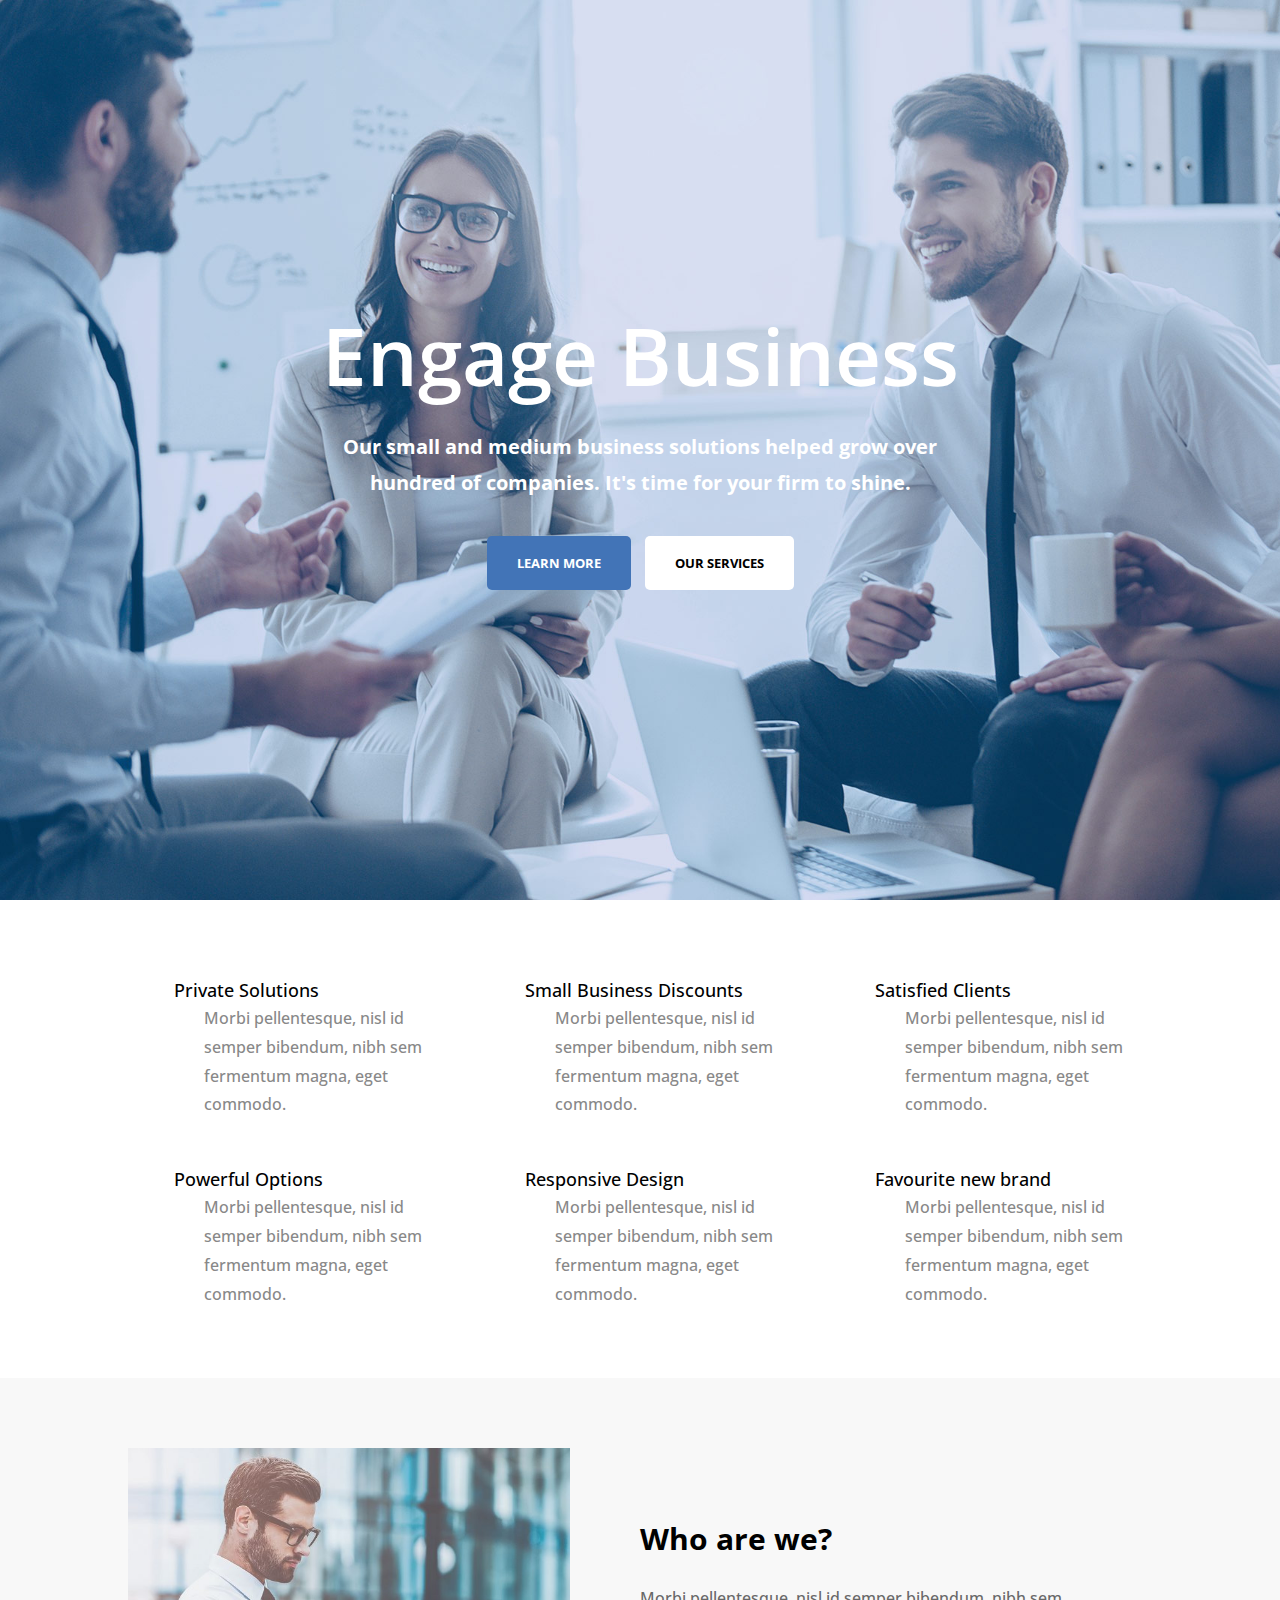
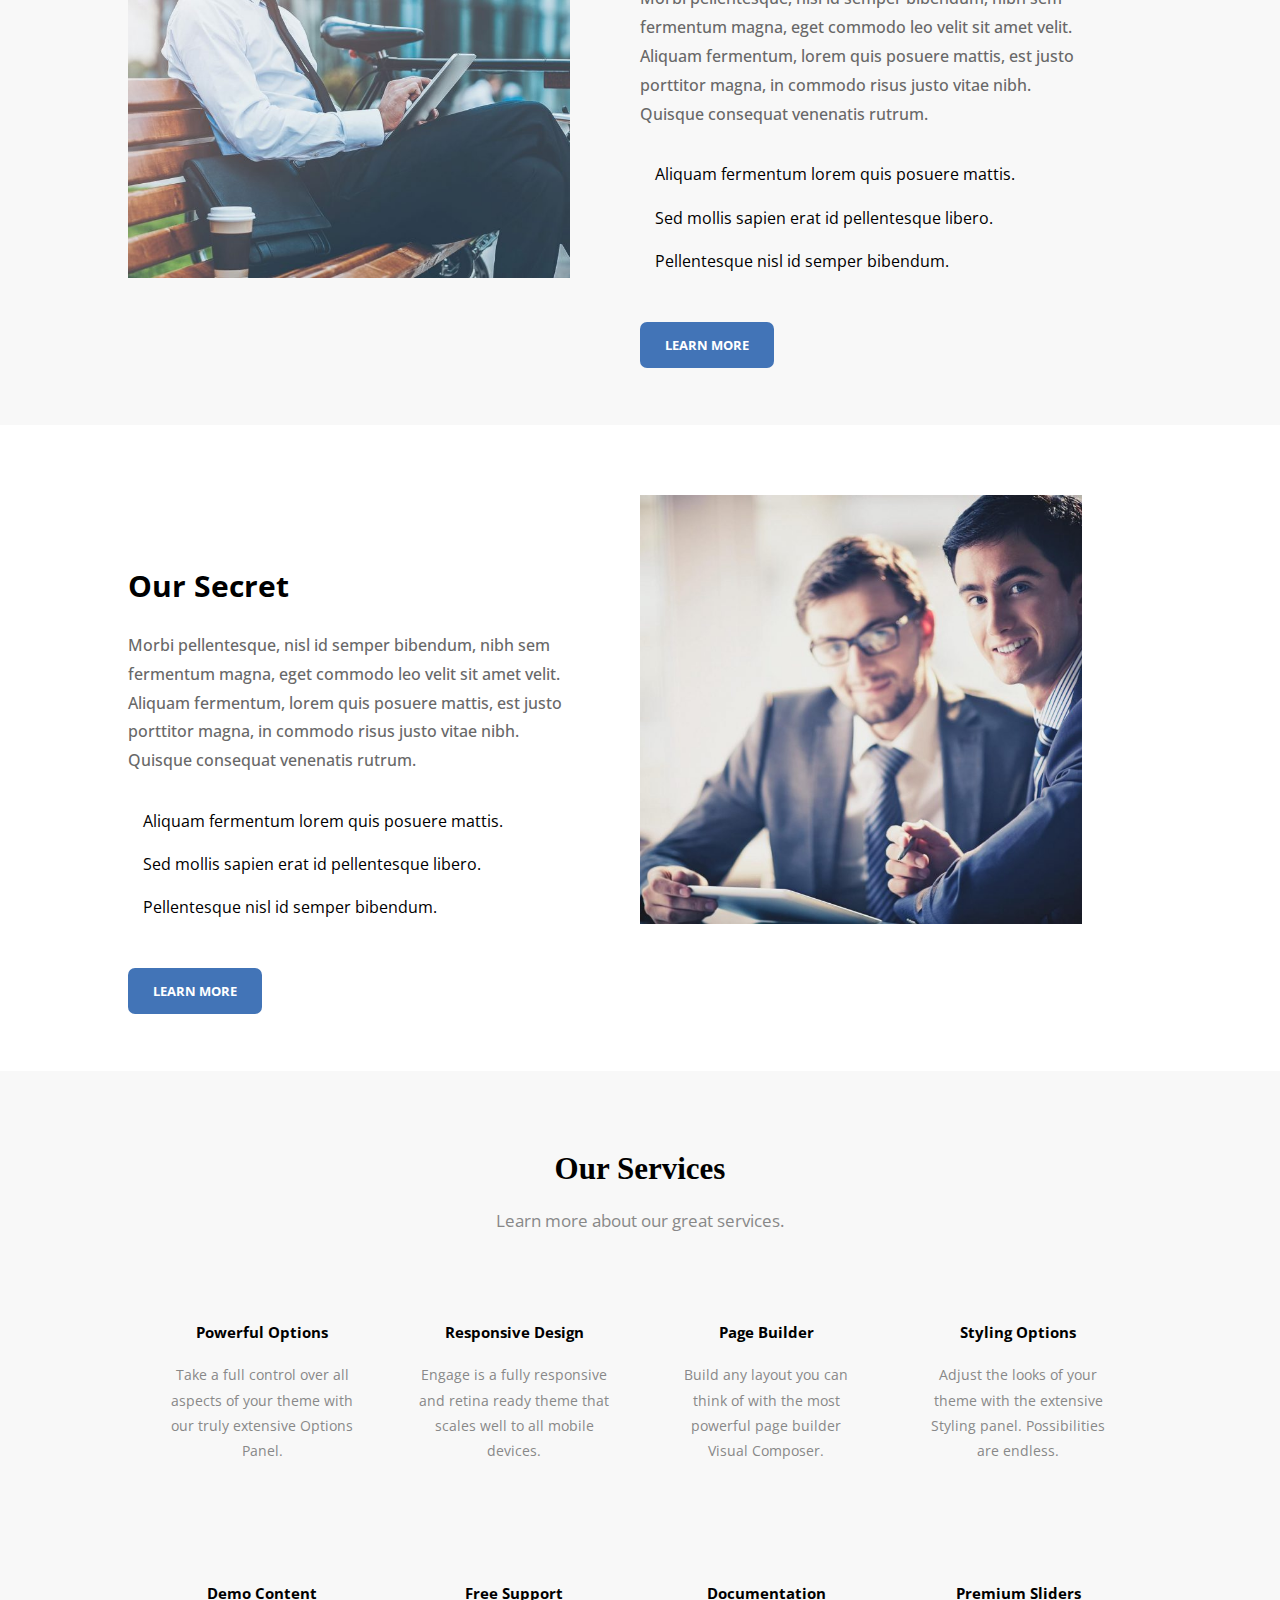
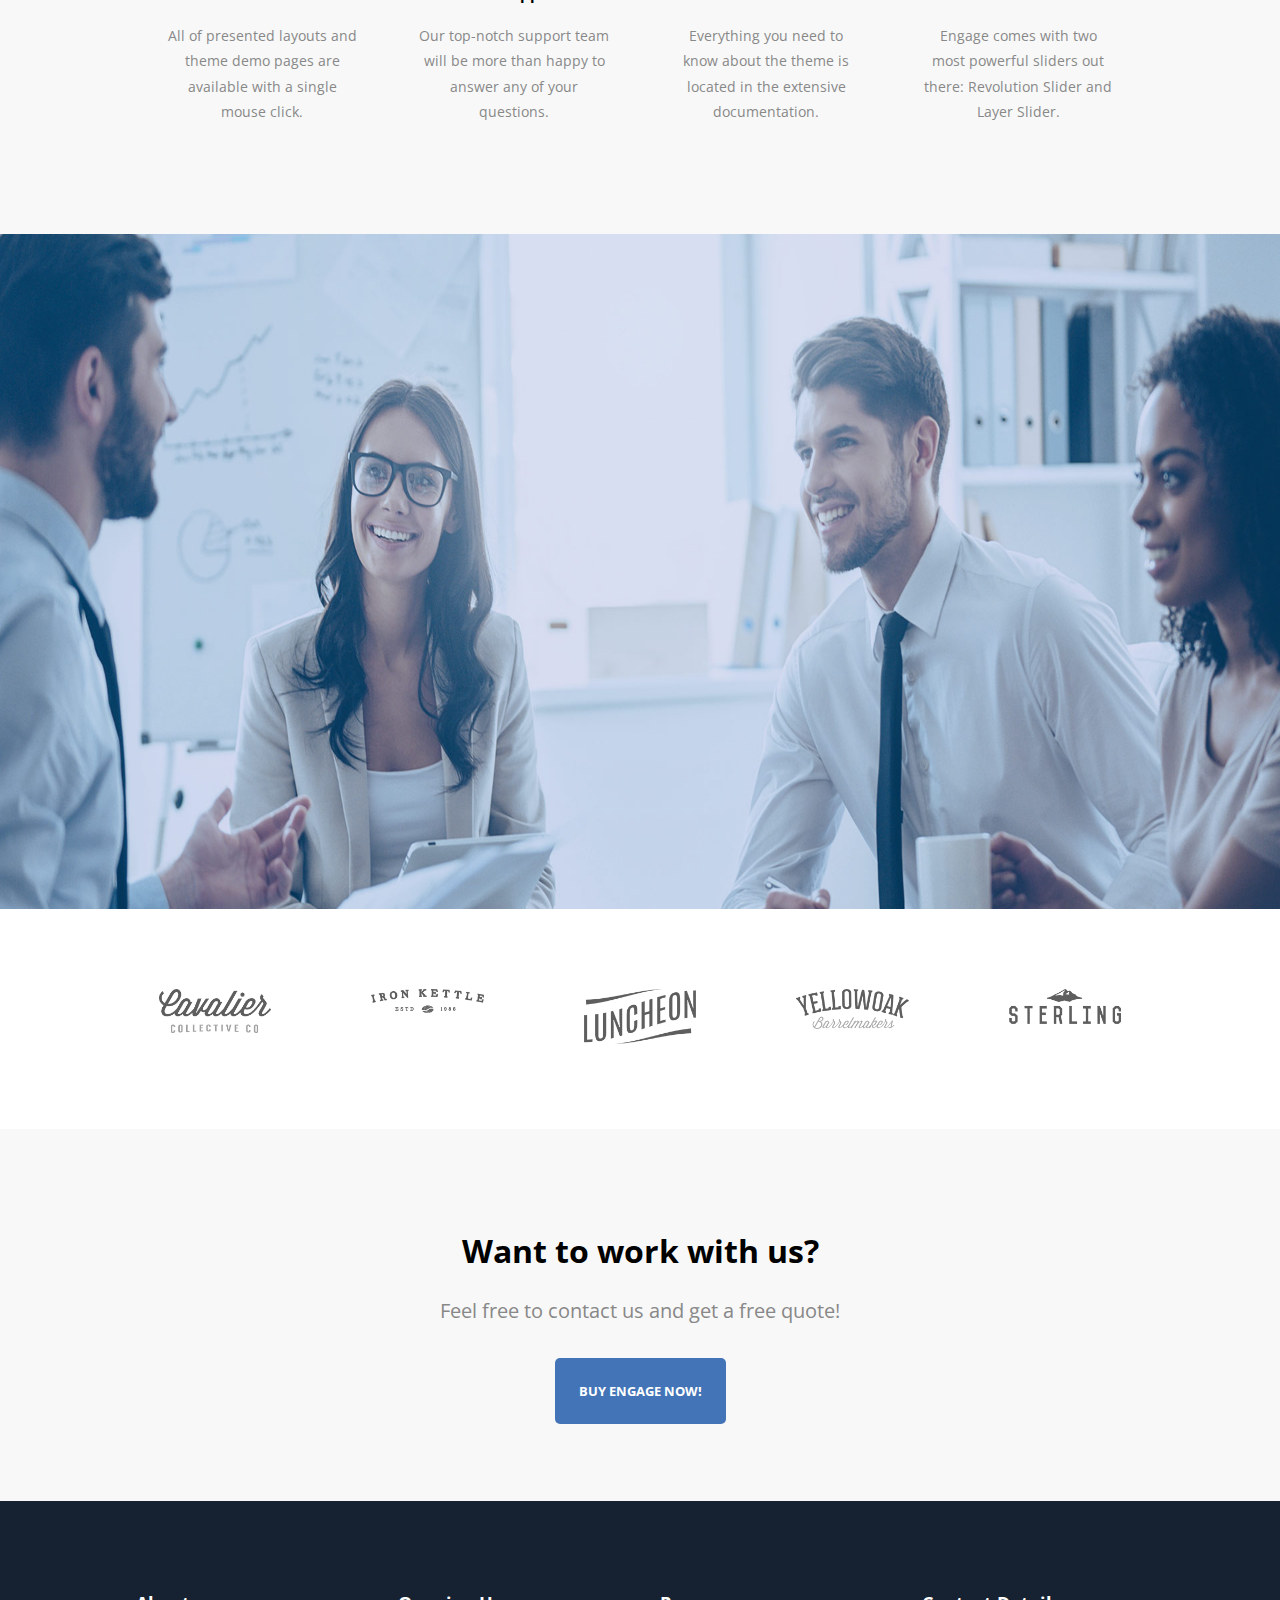
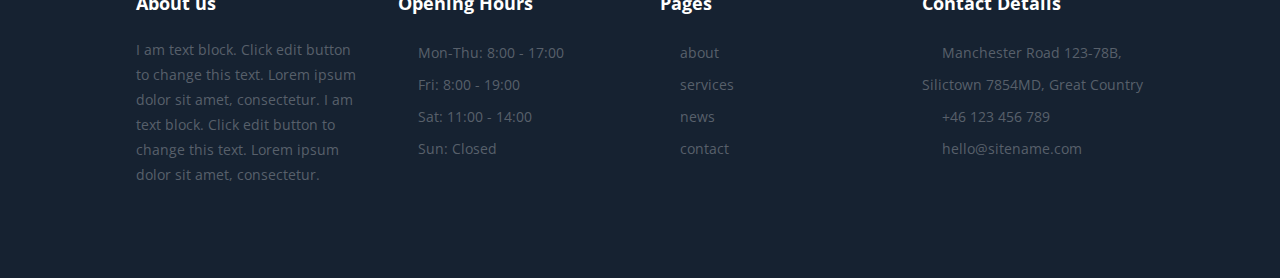
==== commit a42ca4d7: "Font A" ====
--- a/index.html
+++ b/index.html
@@ -12,7 +12,6 @@
     <link rel="stylesheet" href="https://pro.fontawesome.com/releases/v5.10.0/css/all.css"
         integrity="sha384-AYmEC3Yw5cVb3ZcuHtOA93w35dYTsvhLPVnYs9eStHfGJvOvKxVfELGroGkvsg+p" crossorigin="anonymous" />
 
-        <link rel="stylesheet" href="https://cdnjs.cloudflare.com/ajax/libs/font-awesome/5.15.4/css/all.min.css">
     <link rel="stylesheet" href="Css/main.css">
 
 </head>
